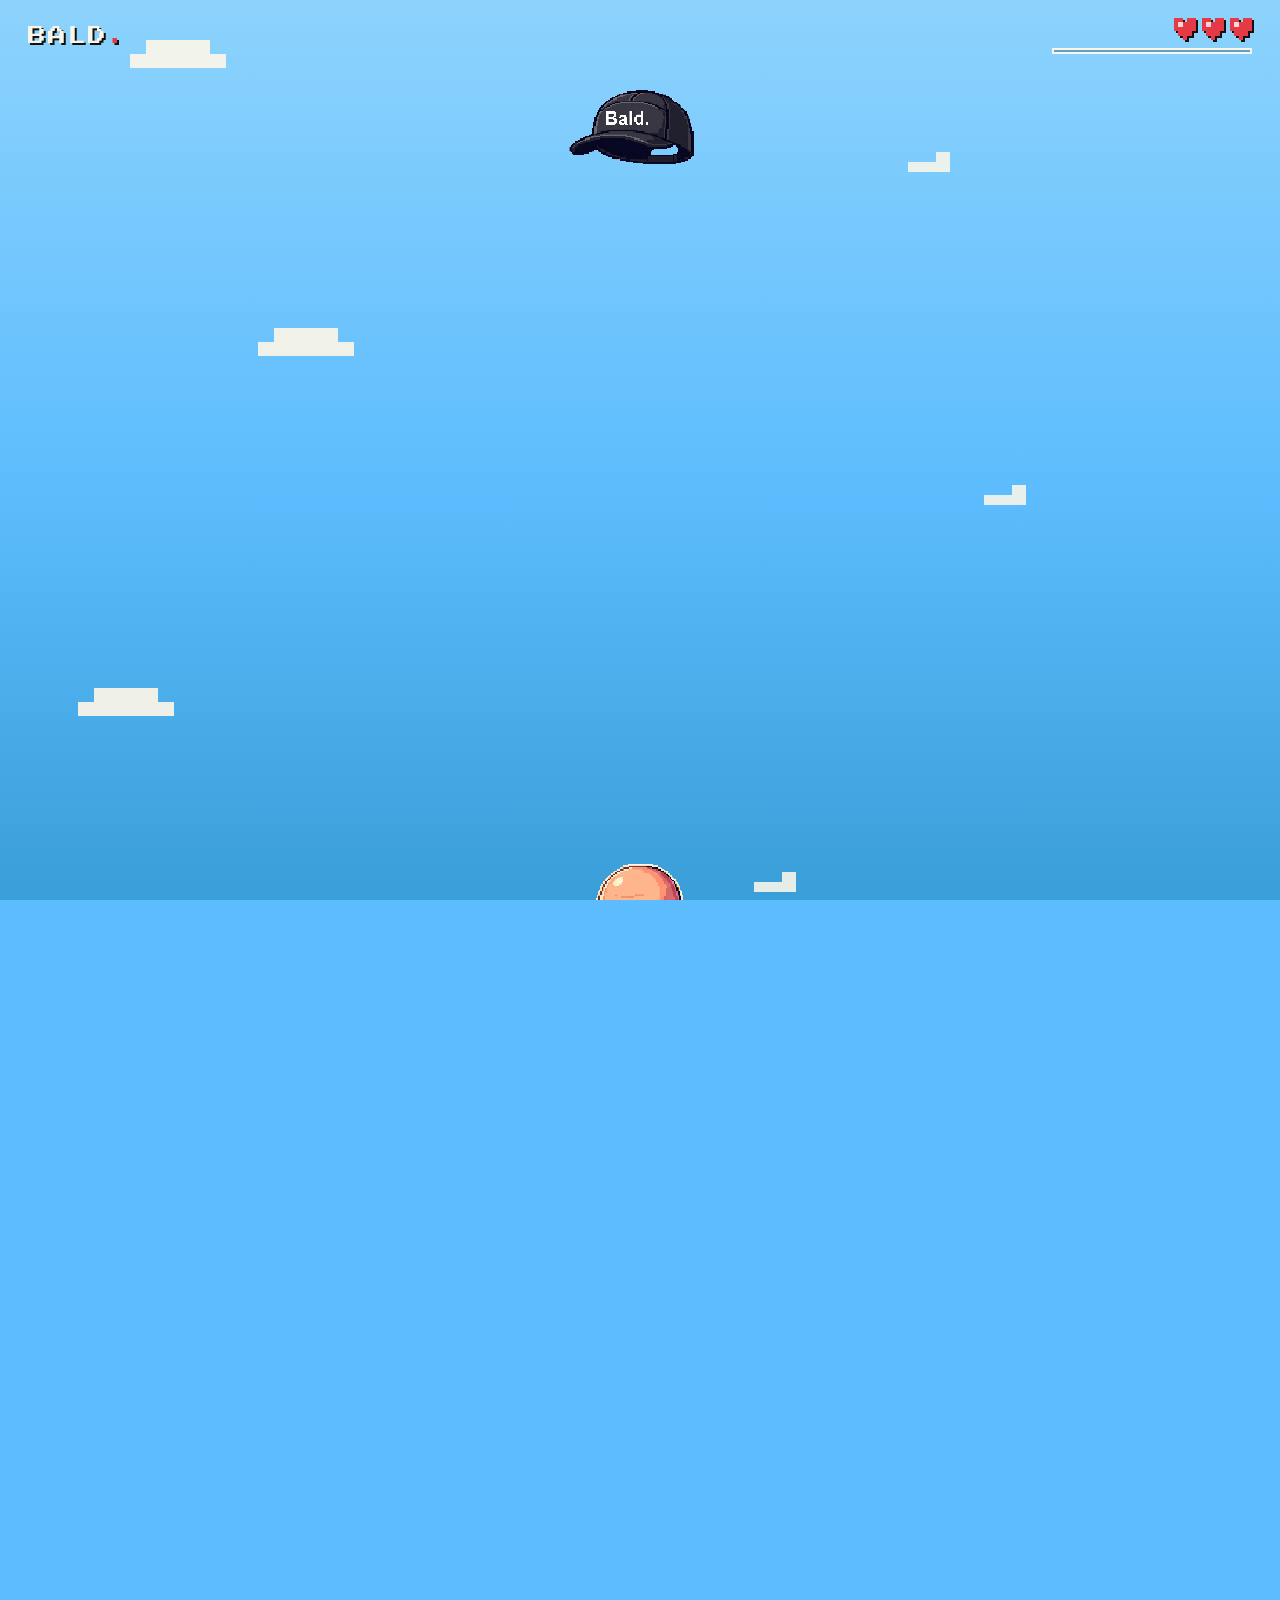
==== index.html @ 2ab92ad3 "feat: BALD. — scroll-driven landing page with cap-falling animation - HTML/CSS/JS vanilla, zero buil" ====
<!DOCTYPE html>
<html lang="fr">
<head>
  <meta charset="UTF-8" />
  <meta name="viewport" content="width=device-width, initial-scale=1.0" />
  <title>BALD.</title>
  <link rel="preconnect" href="https://fonts.googleapis.com" />
  <link rel="preconnect" href="https://fonts.gstatic.com" crossorigin />
  <link href="https://fonts.googleapis.com/css2?family=Press+Start+2P&display=swap" rel="stylesheet" />
  <link rel="stylesheet" href="style.css" />
</head>
<body>

  <!-- HUD : logo + vies pixel art + jauge fine -->
  <!-- Definition du symbole coeur (reutilise 3 fois) -->
  <svg style="display:none" aria-hidden="true">
    <symbol id="pxHeart" viewBox="0 0 5 5">
      <rect x="0" y="0" width="2" height="1" fill="#e63946"/>
      <rect x="3" y="0" width="2" height="1" fill="#e63946"/>
      <rect x="0" y="1" width="5" height="2" fill="#e63946"/>
      <rect x="1" y="3" width="3" height="1" fill="#e63946"/>
      <rect x="2" y="4" width="1" height="1" fill="#e63946"/>
      <rect x="1" y="1" width="1" height="1" fill="#ffd6d6"/>
    </symbol>
  </svg>

  <header class="hud">
    <span class="hud-logo">BALD<span class="dot">.</span></span>
    <span class="hud-right">
      <span class="hud-lives" aria-label="3 vies">
        <svg class="heart"><use href="#pxHeart"/></svg>
        <svg class="heart"><use href="#pxHeart"/></svg>
        <svg class="heart"><use href="#pxHeart"/></svg>
      </span>
      <span class="hud-meter">
        <span class="meter">
          <span class="meter-fill" id="meter"></span>
        </span>
      </span>
    </span>
  </header>

  <!-- Scène fixe -->
  <div class="stage">
    <div class="sky"></div>

    <!-- Nuages (parallax scroll → sensation de chute) -->
    <div class="cloud-layer" id="cloudLayer">
      <div class="cloud" style="top: 6%;   left: 12%;"></div>
      <div class="cloud cloud-small" style="top: 18%; left: 72%;"></div>
      <div class="cloud" style="top: 38%;  left: 22%;"></div>
      <div class="cloud cloud-small" style="top: 55%; left: 78%;"></div>
      <div class="cloud" style="top: 78%;  left: 8%;"></div>
      <div class="cloud cloud-small" style="top: 98%; left: 60%;"></div>
      <div class="cloud" style="top: 122%; left: 18%;"></div>
      <div class="cloud cloud-small" style="top: 142%; left: 82%;"></div>
      <div class="cloud" style="top: 166%; left: 45%;"></div>
      <div class="cloud cloud-small" style="top: 188%; left: 15%;"></div>
      <div class="cloud" style="top: 212%; left: 68%;"></div>
      <div class="cloud cloud-small" style="top: 235%; left: 30%;"></div>
      <div class="cloud" style="top: 262%; left: 75%;"></div>
      <div class="cloud cloud-small" style="top: 288%; left: 10%;"></div>
      <div class="cloud" style="top: 315%; left: 50%;"></div>
    </div>

    <!-- Casquette — sprite PNG -->
    <div class="cap" id="cap">
      <img src="cap.png" alt="" draggable="false"/>
    </div>

    <!-- Perso — 4 sprites PNG :
         - guy.png          : etat de base (sans cap) — pendant la chute
         - guy-wink.png     : etat wink (sans cap) — pas utilise pour l'instant
         - guy-cap.png      : composite final (avec cap posee) — apres l'impact
         - guy-cap-wink.png : composite + wink — anime pendant la punchline -->
    <div class="bald-guy" id="baldGuy">
      <img src="guy.png"          class="guy-base"     alt="" draggable="false"/>
      <img src="guy-wink.png"     class="guy-wink"     alt="" draggable="false"/>
      <img src="guy-cap.png"      class="guy-cap"      alt="" draggable="false"/>
      <img src="guy-cap-wink.png" class="guy-cap-wink" alt="" draggable="false"/>
    </div>

    <!-- Flash d'impact -->
    <div class="impact" id="impact">
      <div class="impact-star"></div>
      <div class="impact-text">+1 STYLE</div>
    </div>

    <!-- Punchline finale (transparente : le perso reste visible et fait son wink) -->
    <div class="punchline" id="punchline">
      <div class="punchline-top">
        <div class="punchline-title">BALD<span class="dot">.</span> ACQUIRED</div>
        <div class="punchline-sub">YOU WIN.</div>
      </div>
      <div class="punchline-bottom">
        <button class="cta" id="cta">▶ BUY THE CAP — 39€</button>
      </div>
    </div>
  </div>

  <!-- Track de scroll (durée de la chute) -->
  <main class="scroll-track" aria-hidden="true">
    <div class="track-section"></div>
    <div class="track-section"></div>
    <div class="track-section"></div>
    <div class="track-section"></div>
    <div class="track-section"></div>
  </main>

  <script src="script.js"></script>
</body>
</html>
---- style.css ----
/* ====================================================
   BALD. — Refactor cohérent, fluide et sobre
   Palette restreinte. Pixel art propre. Animations CSS lisses.
   ==================================================== */

:root {
  --sky-top:    #8dd3fd;
  --sky-mid:    #5cbcfd;
  --sky-deep:   #3a9ed8;
  --ink:        #111111;
  --ink-soft:   #1a1a1a;
  --paper:      #f8f5e9;
  --accent:     #e63946;
  --gold:       #ffd23f;
  --pixel-font: 'Press Start 2P', monospace;
}

* { margin: 0; padding: 0; box-sizing: border-box; }

html, body {
  background: var(--sky-mid);
  color: var(--paper);
  font-family: var(--pixel-font);
  overflow-x: hidden;
  image-rendering: pixelated;
  -webkit-font-smoothing: none;
}

/* ============ HUD discret ============ */
.hud {
  position: fixed;
  top: 0; left: 0;
  width: 100%;
  padding: 18px 28px;
  display: flex;
  justify-content: space-between;
  align-items: center;
  z-index: 100;
  gap: 24px;
  pointer-events: none;
}

.hud-logo {
  font-size: 18px;
  color: var(--paper);
  letter-spacing: 2px;
  text-shadow: 2px 2px 0 var(--ink);
}
.hud-logo .dot { color: var(--accent); }

/* Bloc droit du HUD : coeurs + jauge empiles */
.hud-right {
  display: flex;
  flex-direction: column;
  align-items: flex-end;
  gap: 8px;
  pointer-events: none;
}

/* Vies pixel art (3 coeurs) */
.hud-lives {
  display: flex;
  gap: 6px;
  filter: drop-shadow(2px 2px 0 var(--ink));
}
.heart {
  width: 22px;
  height: 22px;
  display: block;
  shape-rendering: crispEdges;
  image-rendering: pixelated;
}

.hud-meter {
  flex: 0 0 auto;
  width: 200px;
}
.meter {
  display: block;
  width: 100%;
  height: 6px;
  background: rgba(0,0,0,0.25);
  border: 2px solid var(--paper);
  padding: 1px;
}
.meter-fill {
  display: block;
  height: 100%;
  width: 0%;
  background: var(--paper);
  transition: width 0.06s linear, background-color 0.3s;
}

/* ============ STAGE ============ */
.stage {
  position: fixed;
  inset: 0;
  z-index: 1;
  overflow: hidden;
}
.sky {
  position: absolute;
  inset: 0;
  background: linear-gradient(180deg, var(--sky-top) 0%, var(--sky-mid) 55%, var(--sky-deep) 100%);
}

/* ============ NUAGES ============ */
.cloud-layer {
  position: absolute;
  inset: 0;
  will-change: transform;
  pointer-events: none;
}
/* Forme nuage en blocs pixel (via box-shadow) */
.cloud {
  position: absolute;
  width: 24px;
  height: 14px;
  background: var(--paper);
  box-shadow:
    24px 0 0 var(--paper),
    -24px 0 0 var(--paper),
    48px 0 0 var(--paper),
    -8px -14px 0 var(--paper),
    16px -14px 0 var(--paper),
    32px -14px 0 var(--paper);
  opacity: 0.95;
}
.cloud-small {
  width: 14px;
  height: 10px;
  box-shadow:
    14px 0 0 var(--paper),
    -14px 0 0 var(--paper),
    14px -10px 0 var(--paper);
  opacity: 0.9;
}

/* ============ CASQUETTE (sprite PNG, un peu reduite) ============ */
.cap {
  position: absolute;
  left: 50%;
  top: 12%;
  width: clamp(120px, 11vw, 200px);
  aspect-ratio: 1774 / 1246;
  transform: translateX(-50%) rotate(0deg);
  transform-origin: 50% 50%;
  z-index: 10;
  will-change: transform, top;
  transition: opacity 0.18s ease;
}
.cap.hidden { opacity: 0; }
.cap img {
  width: 100%;
  height: 100%;
  display: block;
  object-fit: contain;
  user-select: none;
  -webkit-user-drag: none;
}

/* ============ PERSO (3 sprites superposes : base + wink + composite avec cap) ============ */
/* NB : le crane dans les sprites IA est decale a 44% depuis la gauche
   (pas 50%) — on compense via translateX(-44%) au lieu de -50% pour que
   le crane se retrouve au centre du viewport (la ou la cap tombe). */
.bald-guy {
  position: absolute;
  left: 50%;
  top: 100%;
  width: clamp(200px, 18vw, 340px);
  aspect-ratio: 1368 / 1691;
  transform: translateX(-44%);
  z-index: 5;
  will-change: top;
}
.bald-guy img {
  position: absolute;
  inset: 0;
  width: 100%;
  height: 100%;
  display: block;
  object-fit: contain;
  user-select: none;
  -webkit-user-drag: none;
  /* Crossfade lisse entre les 3 sprites — evite tout flash entre les swaps */
  transition: opacity 0.18s ease;
}
.bald-guy .guy-wink,
.bald-guy .guy-cap,
.bald-guy .guy-cap-wink { opacity: 0; }

/* Etat "cap posee" : on cache base + wink (sans cap), on affiche composite */
.bald-guy.has-cap .guy-base,
.bald-guy.has-cap .guy-wink { opacity: 0; }
.bald-guy.has-cap .guy-cap  { opacity: 1; }

/* ============ IMPACT FLASH ============ */
.impact {
  position: absolute;
  left: 50%;
  top: 45%;
  transform: translate(-50%, -50%) scale(0);
  z-index: 20;
  pointer-events: none;
  text-align: center;
}
.impact-star {
  width: 240px;
  height: 240px;
  background: var(--gold);
  clip-path: polygon(
    50% 0%, 61% 35%, 98% 35%, 68% 57%,
    79% 91%, 50% 70%, 21% 91%, 32% 57%,
    2% 35%, 39% 35%
  );
  margin: 0 auto;
  filter: drop-shadow(4px 4px 0 var(--ink));
}
.impact-text {
  font-family: var(--pixel-font);
  font-size: 24px;
  color: var(--accent);
  margin-top: -150px;
  position: relative;
  z-index: 2;
  text-shadow:
    3px 0 var(--ink), -3px 0 var(--ink),
    0 3px var(--ink), 0 -3px var(--ink);
}
.impact.active {
  animation: impactPop 0.45s steps(4) forwards;
}
@keyframes impactPop {
  0%   { transform: translate(-50%, -50%) scale(0) rotate(0deg); }
  50%  { transform: translate(-50%, -50%) scale(1.3) rotate(15deg); }
  100% { transform: translate(-50%, -50%) scale(1) rotate(-8deg); opacity: 0; }
}

/* ============ PUNCHLINE (transparente, perso visible) ============ */
.punchline {
  position: absolute;
  inset: 0;
  display: flex;
  flex-direction: column;
  justify-content: space-between;
  align-items: center;
  padding: 8vh 20px 6vh;
  z-index: 30;
  opacity: 0;
  pointer-events: none;
  transition: opacity 0.3s ease;
  /* Pas de fond plein : on doit voir le perso derrière */
}
.punchline.active {
  opacity: 1;
  pointer-events: auto;
}
.punchline-top {
  display: flex;
  flex-direction: column;
  align-items: center;
  gap: 18px;
}
.punchline-title {
  font-size: clamp(28px, 6vw, 56px);
  color: var(--gold);
  text-align: center;
  text-shadow:
    4px 0 var(--accent), -4px 0 var(--accent),
    0 4px var(--accent), 0 -4px var(--accent),
    6px 6px 0 var(--ink); /* ombre noire pour le contraste sur le ciel */
  animation: blink 0.9s steps(2) infinite;
}
.punchline-title .dot {
  color: var(--accent);
  text-shadow:
    4px 0 var(--gold), -4px 0 var(--gold),
    0 4px var(--gold), 0 -4px var(--gold),
    6px 6px 0 var(--ink);
}
.punchline-sub {
  font-size: 14px;
  color: var(--paper);
  letter-spacing: 2px;
  text-shadow: 2px 2px 0 var(--ink);
}
.punchline-bottom {
  display: flex;
  flex-direction: column;
  align-items: center;
}
@keyframes blink { 50% { opacity: 0.65; } }

/* ============ CLIN D'ŒIL final (toggle entre guy-cap et guy-cap-wink) ============ */
/* Quand le perso a sa cap ET qu'on est en phase punchline, on alterne en boucle
   entre les 2 sprites composites pour faire le clin d'oeil. */
.bald-guy.has-cap.winking .guy-cap {
  animation: winkOpen 3.2s ease-in-out infinite;
}
.bald-guy.has-cap.winking .guy-cap-wink {
  animation: winkClosed 3.2s ease-in-out infinite;
}
@keyframes winkOpen {
  0%, 72%, 100% { opacity: 1; }
  80%, 90%      { opacity: 0; }
}
@keyframes winkClosed {
  0%, 72%, 100% { opacity: 0; }
  80%, 90%      { opacity: 1; }
}

.cta {
  font-family: var(--pixel-font);
  font-size: 14px;
  background: var(--accent);
  color: var(--paper);
  border: 4px solid var(--paper);
  padding: 18px 28px;
  cursor: pointer;
  letter-spacing: 1px;
  box-shadow: 6px 6px 0 var(--paper);
  transition: transform 0.08s, box-shadow 0.08s, background-color 0.15s;
}
.cta:hover {
  background: var(--gold);
  color: var(--ink);
}
.cta:active {
  transform: translate(6px, 6px);
  box-shadow: 0 0 0 var(--paper);
}

/* ============ SCROLL TRACK invisible ============ */
.scroll-track {
  position: relative;
  z-index: 2;
  pointer-events: none;
}
.track-section { height: 100vh; }

/* ============ MOBILE (tablettes) ============ */
@media (max-width: 768px) {
  .hud { padding: 10px 14px; gap: 12px; }
  .hud-logo { font-size: 13px; }
  .hud-right { gap: 6px; }
  .hud-lives { gap: 5px; }
  .heart { width: 18px; height: 18px; }
  .hud-meter { width: 110px; }

  .cap { width: clamp(100px, 22vw, 180px); }
  .bald-guy { width: clamp(180px, 42vw, 280px); }

  .impact-star { width: 180px; height: 180px; }
  .impact-text { font-size: 20px; margin-top: -120px; }

  .punchline { padding: 6vh 16px 4vh; }
  .punchline-title { font-size: clamp(22px, 7vw, 40px); }
  .punchline-sub { font-size: 11px; }
  .cta { font-size: 12px; padding: 14px 20px; }
}

/* ============ MOBILE (telephones) ============ */
@media (max-width: 480px) {
  .hud { padding: 8px 10px; gap: 8px; }
  .hud-logo { font-size: 11px; letter-spacing: 1px; }
  .heart { width: 14px; height: 14px; }
  .hud-lives { gap: 3px; }
  .hud-meter { width: 70px; }
  .meter { height: 4px; }

  .cap { width: clamp(90px, 28vw, 130px); }
  .bald-guy { width: clamp(170px, 55vw, 220px); }

  .impact-star { width: 140px; height: 140px; }
  .impact-text { font-size: 16px; margin-top: -95px; }

  .punchline { padding: 5vh 12px 3vh; }
  .punchline-title { font-size: clamp(20px, 8vw, 32px); }
  .cta { font-size: 11px; padding: 12px 16px; box-shadow: 4px 4px 0 var(--paper); }
  .cta:active { transform: translate(4px, 4px); }
}
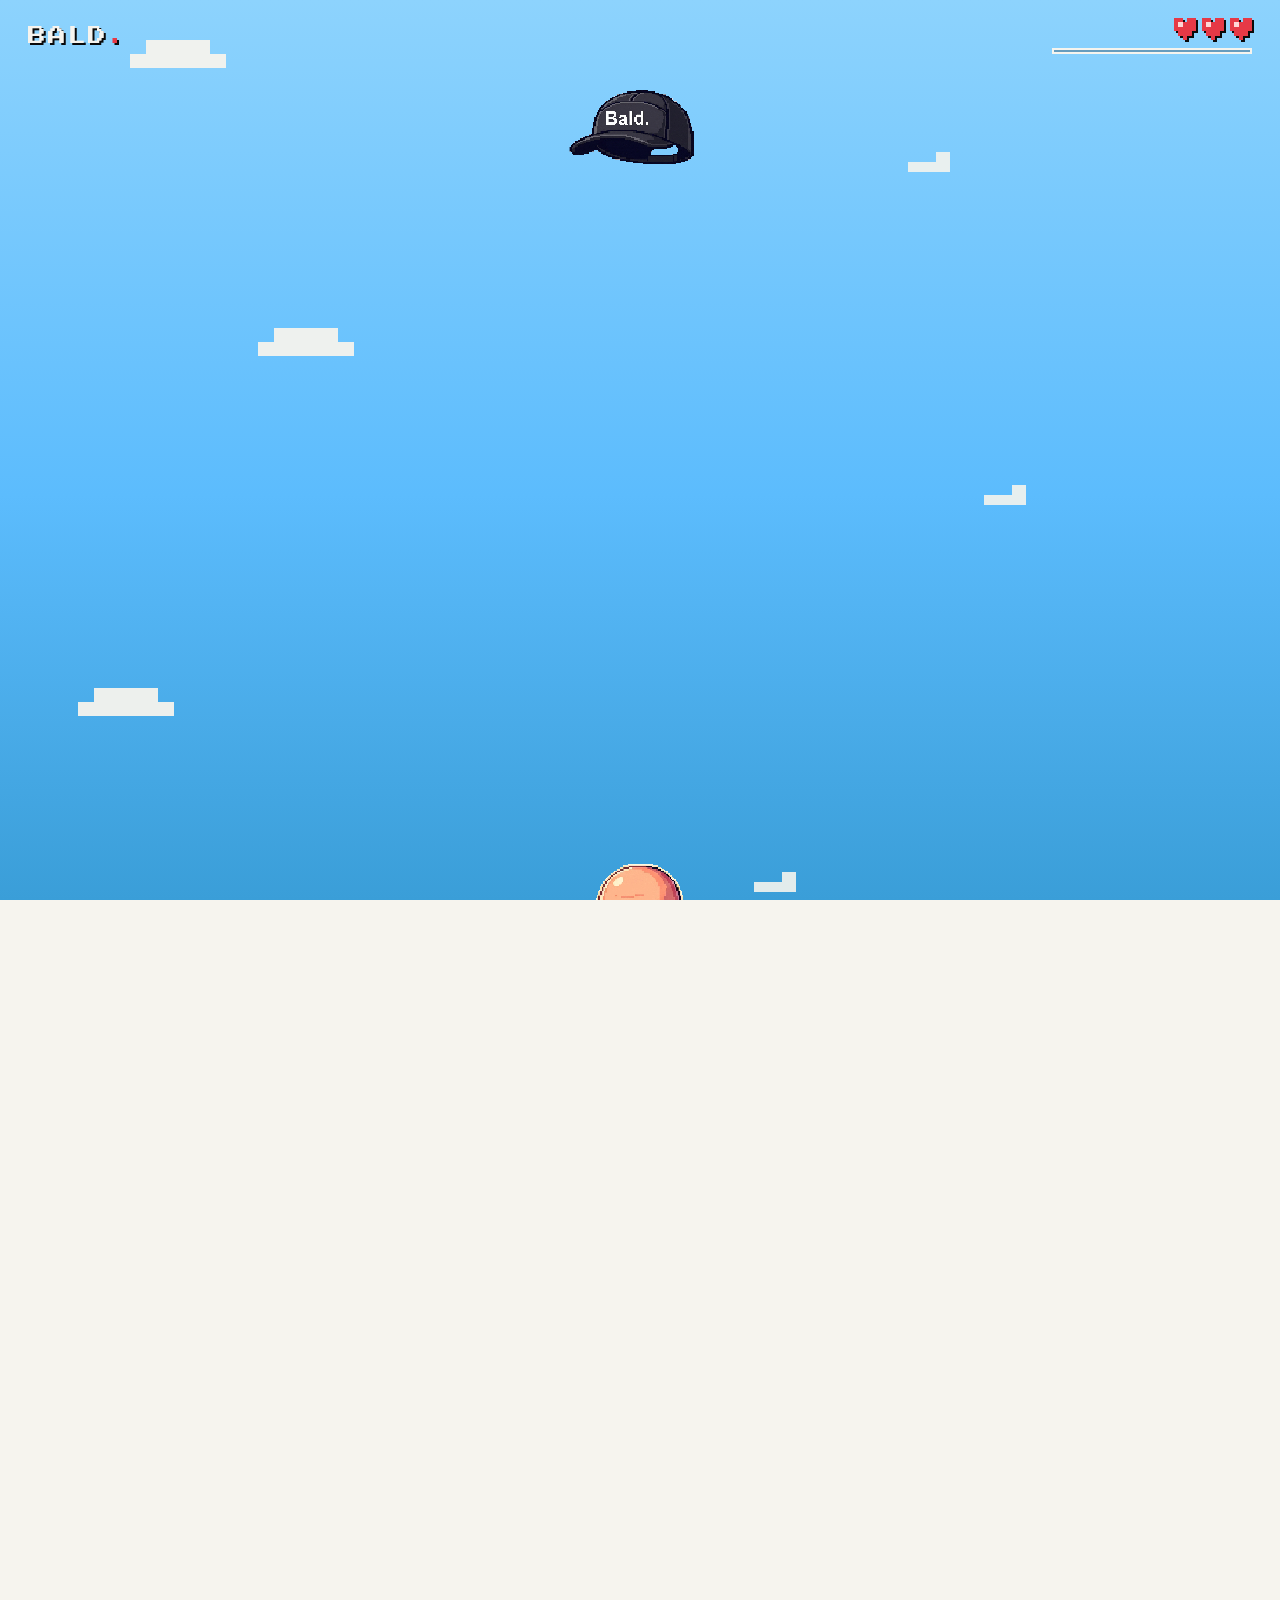
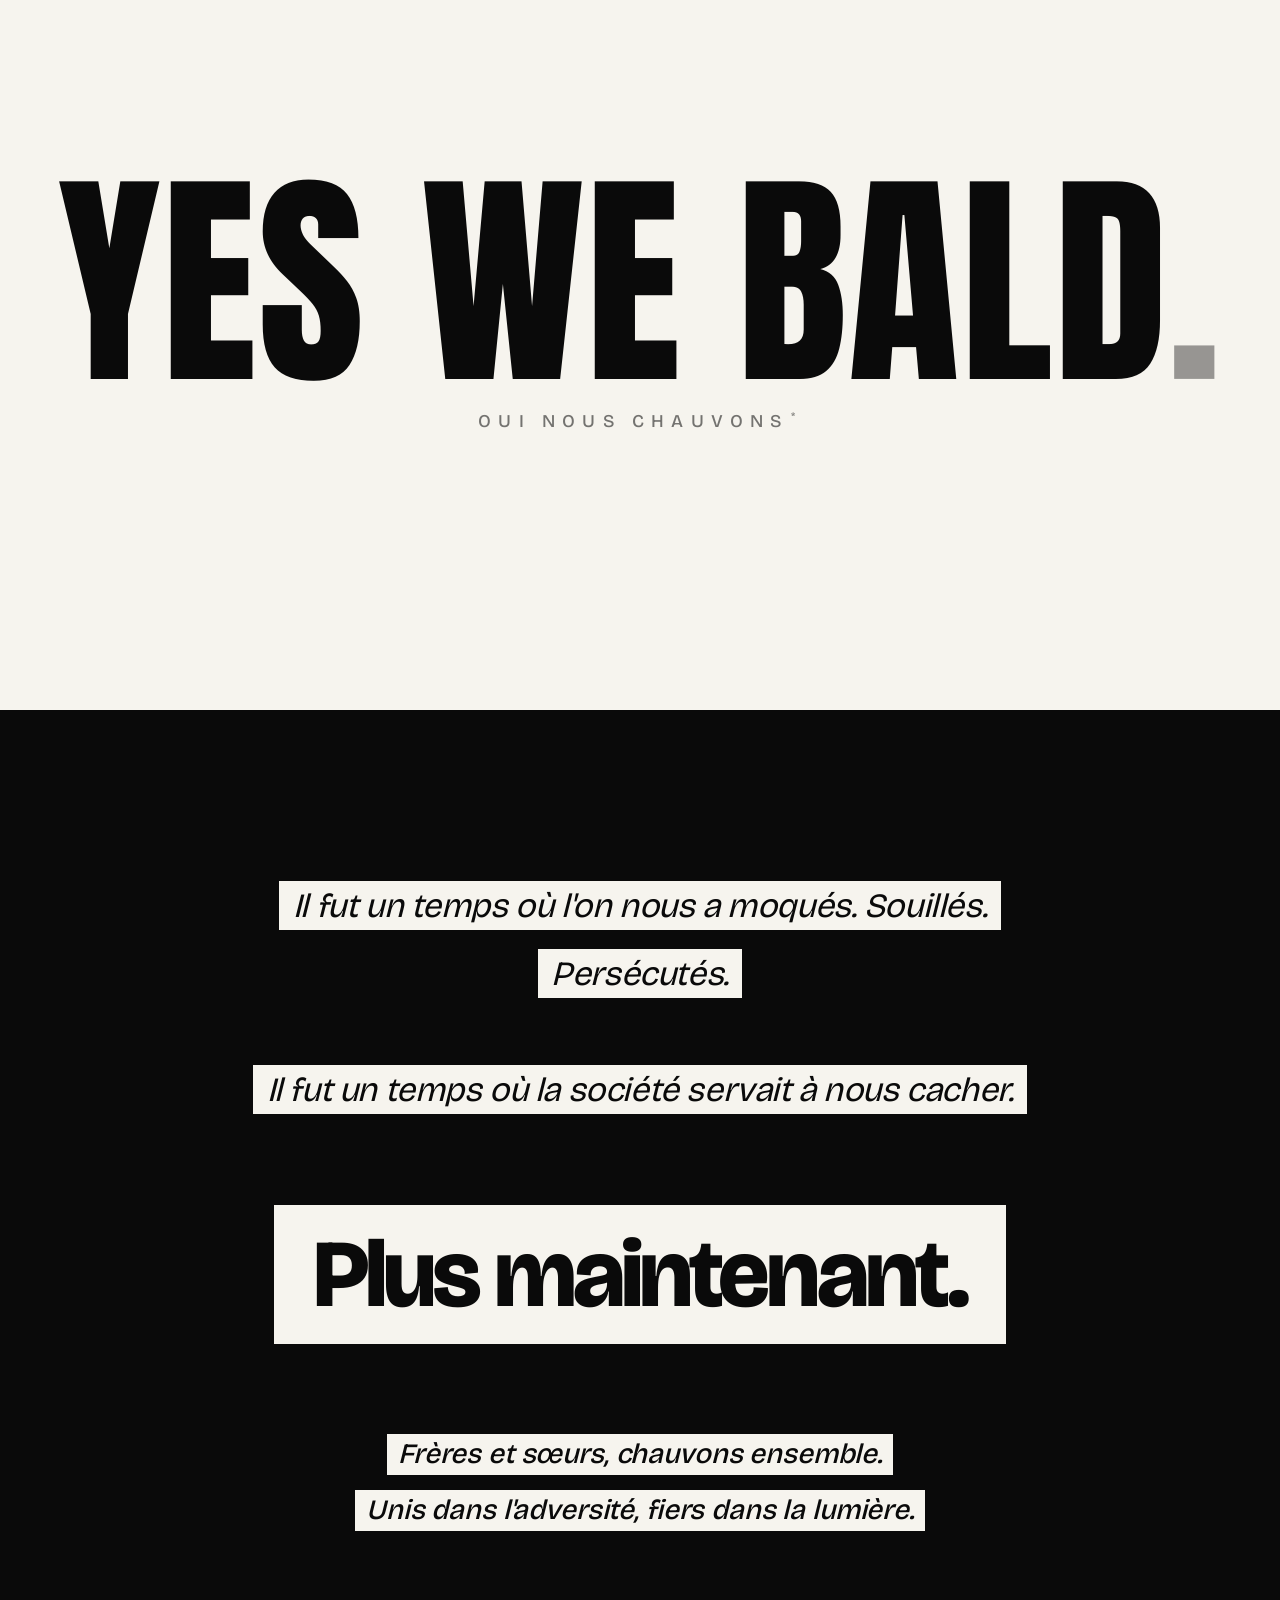
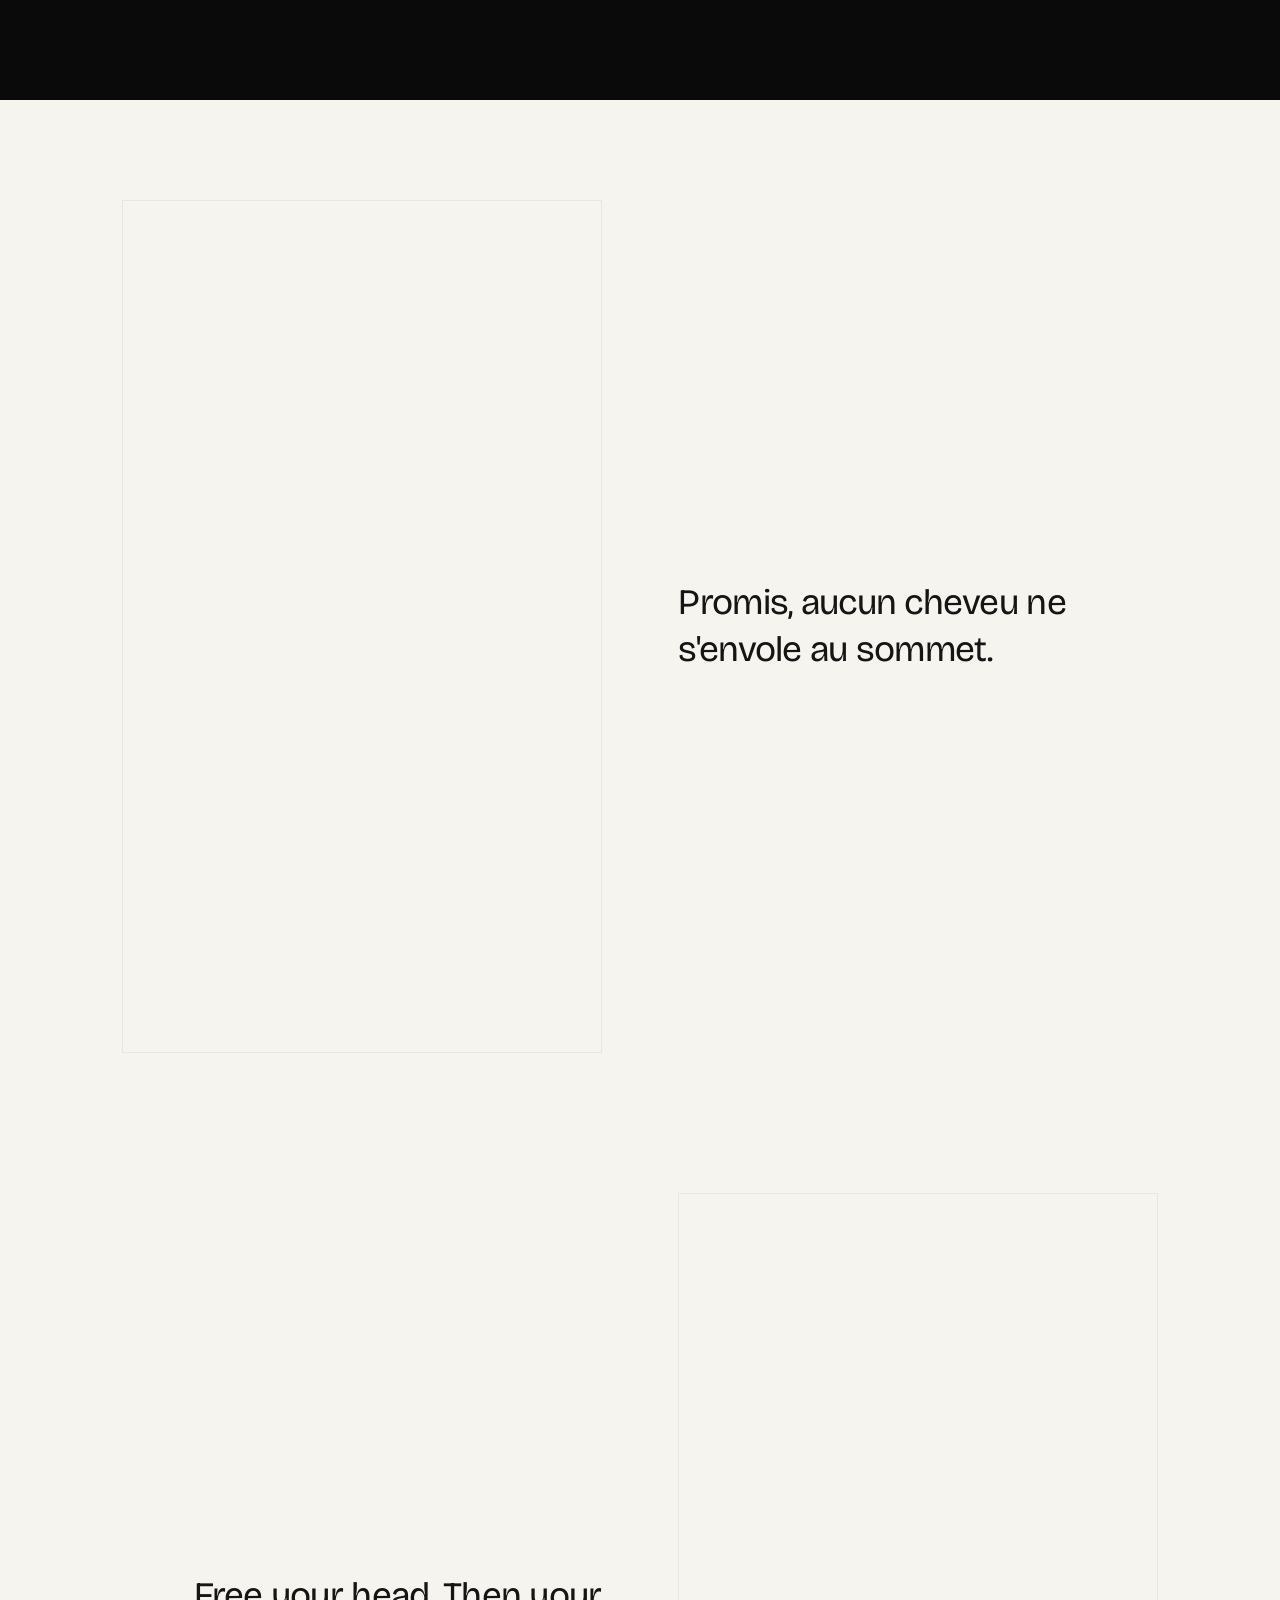
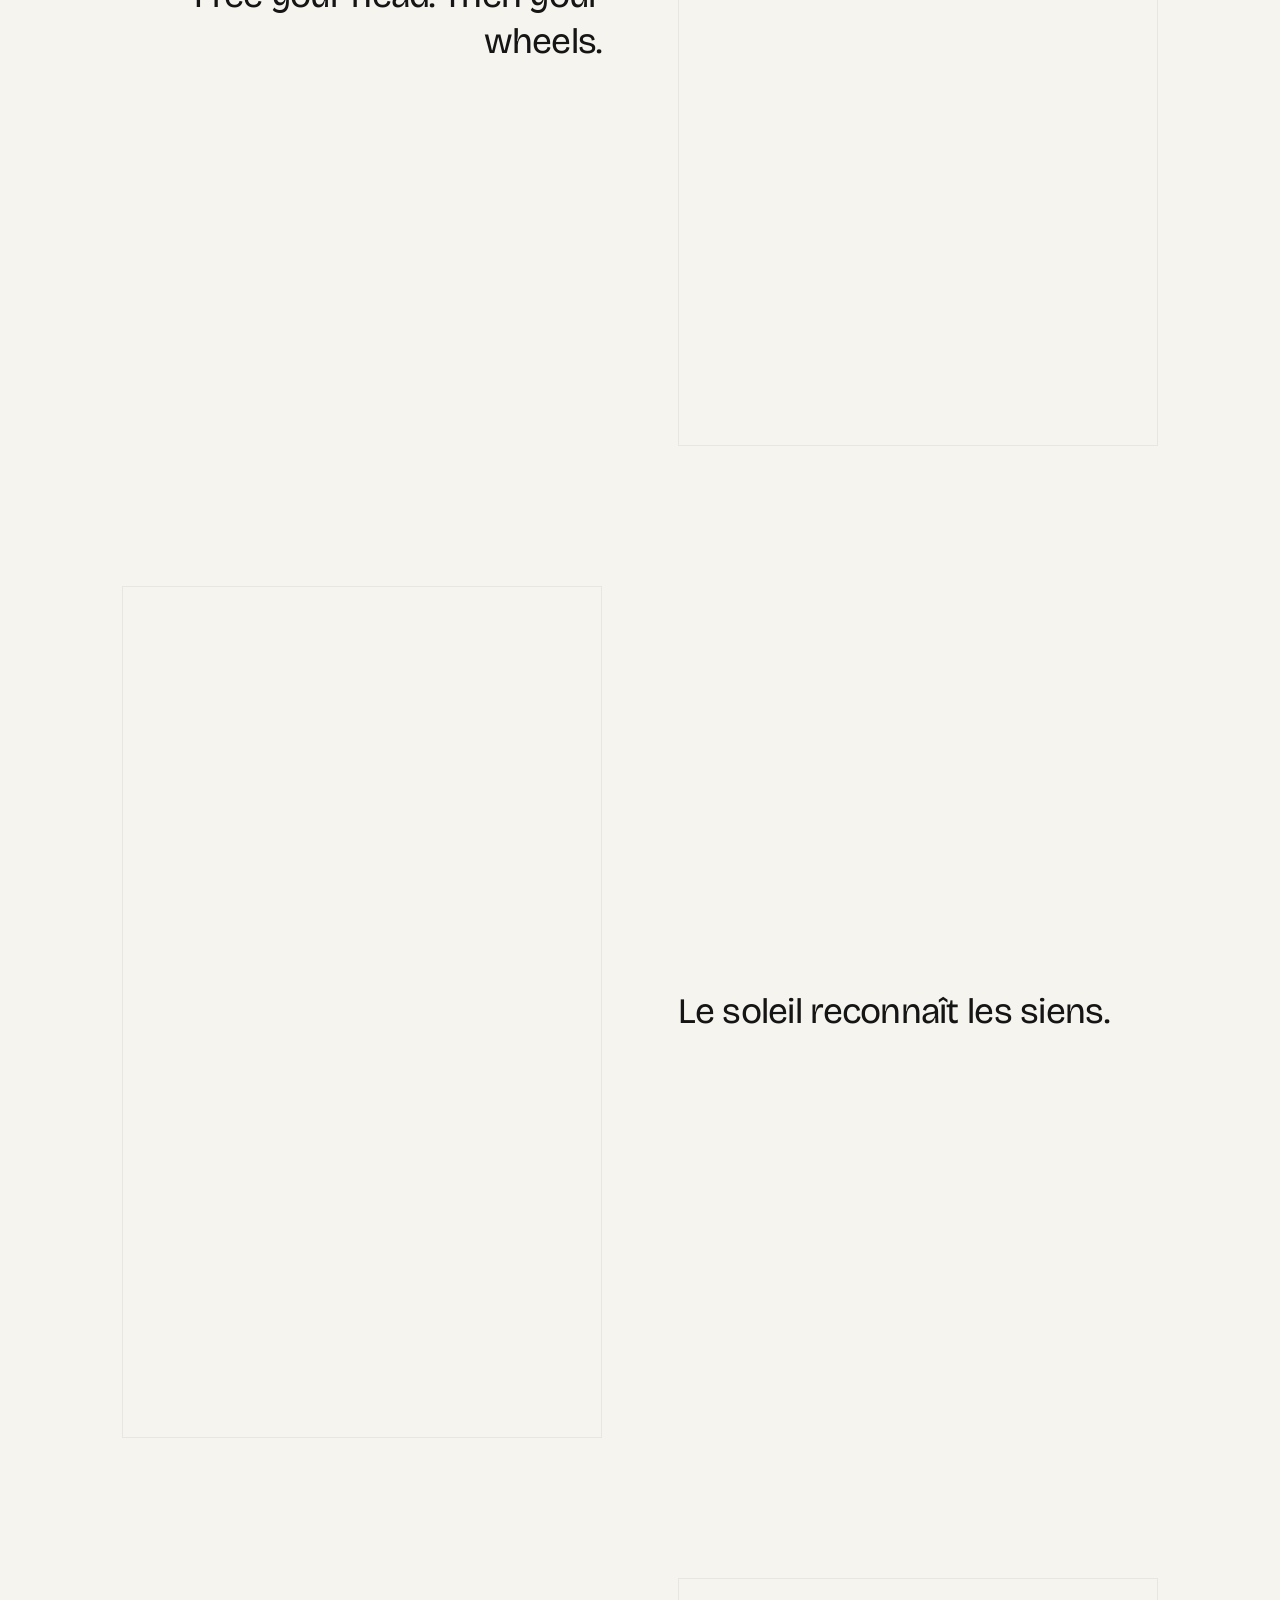
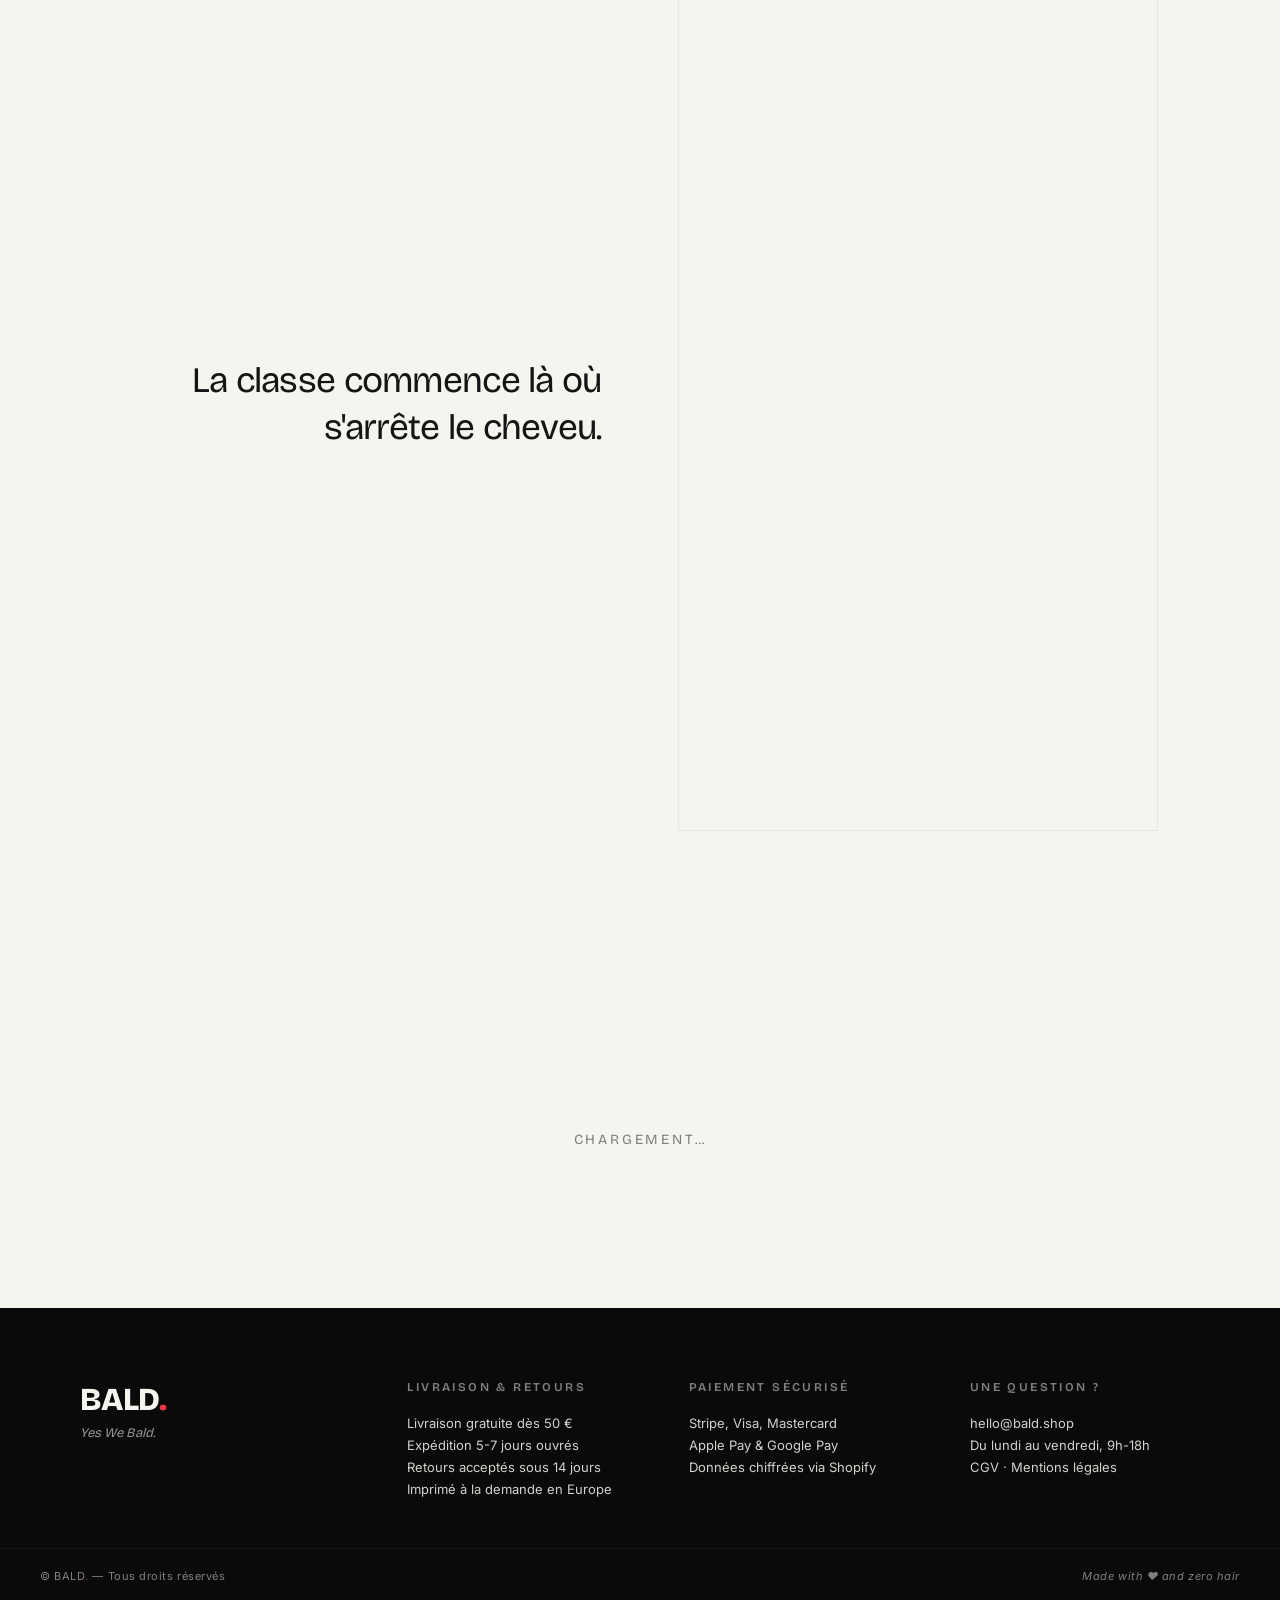
==== commit 3355b47a: "feat: premium world + Shopify Storefront integration POST-HERO PREMIUM WORLD - Ink-blast transition " ====
--- a/index.html
+++ b/index.html
@@ -7,6 +7,10 @@
   <link rel="preconnect" href="https://fonts.googleapis.com" />
   <link rel="preconnect" href="https://fonts.gstatic.com" crossorigin />
   <link href="https://fonts.googleapis.com/css2?family=Press+Start+2P&display=swap" rel="stylesheet" />
+  <link href="https://fonts.googleapis.com/css2?family=Inter:wght@400;500;600;700&display=swap" rel="stylesheet" />
+  <link href="https://fonts.googleapis.com/css2?family=Space+Grotesk:wght@400;500;600;700&display=swap" rel="stylesheet" />
+  <link href="https://fonts.googleapis.com/css2?family=Anton&display=swap" rel="stylesheet" />
+  <link href="https://fonts.googleapis.com/css2?family=Bricolage+Grotesque:opsz,wght@12..96,300;12..96,400;12..96,500;12..96,600;12..96,700;12..96,800&display=swap" rel="stylesheet" />
   <link rel="stylesheet" href="style.css" />
 </head>
 <body>
@@ -93,20 +97,173 @@
         <div class="punchline-sub">YOU WIN.</div>
       </div>
       <div class="punchline-bottom">
-        <button class="cta" id="cta">▶ BUY THE CAP — 39€</button>
+        <span class="scroll-hint" aria-hidden="true">▼ SCROLL ▼</span>
       </div>
     </div>
   </div>
 
-  <!-- Track de scroll (durée de la chute) -->
+  <!-- Track de scroll :
+       - 5 premieres sections = duree de l'animation hero (chute + impact + punchline)
+       - 2 sections suivantes = buffer pour la transition ink-blast
+       L'animation hero se fige a la fin de la 5eme section, puis l'ink-blast
+       grandit tranquillement sur 2 ecrans de scroll. -->
   <main class="scroll-track" aria-hidden="true">
     <div class="track-section"></div>
     <div class="track-section"></div>
     <div class="track-section"></div>
     <div class="track-section"></div>
     <div class="track-section"></div>
+    <div class="track-section"></div>
+    <div class="track-section"></div>
   </main>
 
+  <!-- ================================================================
+       MONDE PREMIUM — post-glitch
+       ================================================================ -->
+
+  <!-- Inkblast : un cercle noir qui jaillit de la position de la cap
+       et se propage progressivement avec le scroll, jusqu'a couvrir tout. -->
+  <div class="ink-blast" id="inkBlast" aria-hidden="true"></div>
+
+  <main class="premium-world">
+
+    <section class="banner-hero">
+      <h1 class="banner-title">Yes We Bald<span class="dot">.</span></h1>
+      <p class="banner-sub">Oui nous chauvons<sup class="asterisk">*</sup></p>
+    </section>
+
+    <section class="manifeste">
+      <div class="manifeste-inner">
+        <p class="manifeste-line"><span class="hl">Il fut un temps où l'on nous a moqués. Souillés. Persécutés.</span></p>
+        <p class="manifeste-line"><span class="hl">Il fut un temps où la société servait à nous cacher.</span></p>
+        <p class="manifeste-bang"><span class="hl">Plus maintenant.</span></p>
+        <p class="manifeste-end">
+          <span class="hl">Frères et sœurs, chauvons ensemble.</span><br/>
+          <span class="hl">Unis dans l'adversité, fiers dans la lumière.</span>
+        </p>
+      </div>
+    </section>
+
+    <section class="lifestyle">
+      <div class="lifestyle-block">
+        <div class="lifestyle-img" data-label="ESCALADE"
+             style="background-image: url('lifestyle-escalade.png');"></div>
+        <p class="lifestyle-caption">Promis, aucun cheveu ne s'envole au sommet.</p>
+      </div>
+      <div class="lifestyle-block">
+        <div class="lifestyle-img" data-label="SKATE"
+             style="background-image: url('lifestyle-skate.png');"></div>
+        <p class="lifestyle-caption">Free your head. Then your wheels.</p>
+      </div>
+      <div class="lifestyle-block">
+        <div class="lifestyle-img" data-label="LECTURE"
+             style="background-image: url('lifestyle-lecture.png');"></div>
+        <p class="lifestyle-caption">Le soleil reconnaît les siens.</p>
+      </div>
+      <div class="lifestyle-block">
+        <div class="lifestyle-img" data-label="COSTAR"
+             style="background-image: url('lifestyle-costar.png');"></div>
+        <p class="lifestyle-caption">La classe commence là où s'arrête le cheveu.</p>
+      </div>
+    </section>
+
+    <!-- =========== GRILLE DE PRODUITS (a la fin, peuplee dynamiquement) =========== -->
+    <section class="products" id="productsGrid">
+      <p class="products-loading">Chargement…</p>
+    </section>
+
+    <!-- Zone detail produit : se peuple au click sur une image de la grille -->
+    <section class="product-detail" id="productDetail" hidden>
+      <div class="product-detail-inner">
+        <button class="product-detail-close" id="productDetailClose" aria-label="Fermer">×</button>
+        <div class="product-detail-content"></div>
+      </div>
+    </section>
+
+    <!-- ============ FOOTER e-commerce ============ -->
+    <footer class="footer">
+      <div class="footer-inner">
+
+        <div class="footer-col footer-brand">
+          <p class="footer-logo">BALD<span class="dot">.</span></p>
+          <p class="footer-tagline">Yes We Bald.</p>
+        </div>
+
+        <div class="footer-col">
+          <h4 class="footer-h">Livraison &amp; retours</h4>
+          <ul>
+            <li>Livraison gratuite dès 50 €</li>
+            <li>Expédition 5-7 jours ouvrés</li>
+            <li>Retours acceptés sous 14 jours</li>
+            <li>Imprimé à la demande en Europe</li>
+          </ul>
+        </div>
+
+        <div class="footer-col">
+          <h4 class="footer-h">Paiement sécurisé</h4>
+          <ul>
+            <li>Stripe, Visa, Mastercard</li>
+            <li>Apple Pay &amp; Google Pay</li>
+            <li>Données chiffrées via Shopify</li>
+          </ul>
+        </div>
+
+        <div class="footer-col">
+          <h4 class="footer-h">Une question ?</h4>
+          <ul>
+            <li><a href="mailto:hello@bald.shop">hello@bald.shop</a></li>
+            <li>Du lundi au vendredi, 9h-18h</li>
+            <li><a href="#">CGV</a> · <a href="#">Mentions légales</a></li>
+          </ul>
+        </div>
+
+      </div>
+
+      <div class="footer-bottom">
+        <span>© <span id="footerYear"></span> BALD<span class="dot">.</span> — Tous droits réservés</span>
+        <span class="footer-made">Made with ❤︎ and zero hair</span>
+      </div>
+    </footer>
+
+  </main>
+
+  <button class="cart-fab" id="cartFab" aria-label="Ouvrir le panier" hidden>
+    <span id="cartFabCount">0</span>
+  </button>
+  <div class="cart-backdrop" id="cartBackdrop" hidden></div>
+  <aside class="cart-panel" id="cartPanel" aria-hidden="true">
+    <header class="cart-head">
+      <h3>Votre panier</h3>
+      <button class="cart-close" id="cartClose" aria-label="Fermer">×</button>
+    </header>
+    <ul class="cart-lines" id="cartLines"></ul>
+
+    <!-- Don a la cause des chauves-souris : ironie marque pure. -->
+    <div class="cart-donation">
+      <label class="cart-donation-label">
+        <input type="checkbox" id="cartDonation"/>
+        <span class="cart-donation-box"></span>
+        <span class="cart-donation-text">
+          <span class="cart-donation-title">🦇 Reverser 1 € à l'association pour la défense des chauves-souris</span>
+        </span>
+      </label>
+    </div>
+
+    <footer class="cart-foot">
+      <div class="cart-total-line" id="cartDonationLine" hidden>
+        <span>Don aux chauves-souris</span>
+        <span>1,00 €</span>
+      </div>
+      <div class="cart-total">
+        <span>Total</span>
+        <span id="cartTotal">0,00 €</span>
+      </div>
+      <button class="cart-checkout" id="cartCheckout" disabled>Passer au paiement</button>
+      <p class="cart-secure">Paiement sécurisé via Shopify</p>
+    </footer>
+  </aside>
+
+  <script src="shopify.js"></script>
   <script src="script.js"></script>
 </body>
 </html>
--- a/style.css
+++ b/style.css
@@ -4,25 +4,46 @@
    ==================================================== */
 
 :root {
+  /* Palette monde pixel (hero) */
   --sky-top:    #8dd3fd;
   --sky-mid:    #5cbcfd;
   --sky-deep:   #3a9ed8;
-  --ink:        #111111;
+  --gold:       #ffd23f;
+
+  /* Palette monde premium (sous le glitch) */
+  --ink:        #0a0a0a;     /* noir profond */
   --ink-soft:   #1a1a1a;
-  --paper:      #f8f5e9;
-  --accent:     #e63946;
-  --gold:       #ffd23f;
-  --pixel-font: 'Press Start 2P', monospace;
+  --paper:      #f6f4ee;     /* blanc cassé chaud */
+  --paper-deep: #ebe7da;
+  --accent:     #e63946;     /* rouge BALD — accent unique */
+
+  --pixel-font:   'Press Start 2P', monospace;
+  --prime-font:   'Inter', system-ui, -apple-system, sans-serif;
+  --display-font: 'Bricolage Grotesque', 'Space Grotesk', 'Inter', system-ui, sans-serif;
+  --banner-font:  'Anton', 'Impact', 'Arial Narrow', sans-serif;
 }
 
 * { margin: 0; padding: 0; box-sizing: border-box; }
 
 html, body {
-  background: var(--sky-mid);
-  color: var(--paper);
+  background: var(--paper);
+  color: var(--ink);
+  font-family: var(--prime-font);
+  overflow-x: hidden;
+  -webkit-font-smoothing: antialiased;
+}
+
+/* Les sprites pixel art (cap, perso, nuages, HUD) gardent le rendu pixelise.
+   Le contenu premium en dessous reste smooth. */
+.stage, .stage *,
+.hud, .hud *,
+.cap, .cap *,
+.bald-guy, .bald-guy *,
+.impact, .impact * {
+  image-rendering: pixelated;
+}
+.hud, .impact-text, .punchline-title, .punchline-sub, .scroll-hint {
   font-family: var(--pixel-font);
-  overflow-x: hidden;
-  image-rendering: pixelated;
   -webkit-font-smoothing: none;
 }
 
@@ -265,10 +286,11 @@
   font-size: clamp(28px, 6vw, 56px);
   color: var(--gold);
   text-align: center;
+  line-height: 1.35;  /* evite que les text-shadow des 2 lignes se chevauchent */
   text-shadow:
     4px 0 var(--accent), -4px 0 var(--accent),
     0 4px var(--accent), 0 -4px var(--accent),
-    6px 6px 0 var(--ink); /* ombre noire pour le contraste sur le ciel */
+    6px 6px 0 var(--ink);
   animation: blink 0.9s steps(2) infinite;
 }
 .punchline-title .dot {
@@ -309,25 +331,13 @@
   80%, 90%      { opacity: 1; }
 }
 
-.cta {
-  font-family: var(--pixel-font);
-  font-size: 14px;
-  background: var(--accent);
+/* Indicateur "scroll" qui clignote dans la punchline pour appeler a defiler */
+.scroll-hint {
+  font-size: 12px;
   color: var(--paper);
-  border: 4px solid var(--paper);
-  padding: 18px 28px;
-  cursor: pointer;
-  letter-spacing: 1px;
-  box-shadow: 6px 6px 0 var(--paper);
-  transition: transform 0.08s, box-shadow 0.08s, background-color 0.15s;
-}
-.cta:hover {
-  background: var(--gold);
-  color: var(--ink);
-}
-.cta:active {
-  transform: translate(6px, 6px);
-  box-shadow: 0 0 0 var(--paper);
+  letter-spacing: 3px;
+  text-shadow: 2px 2px 0 var(--ink);
+  animation: blink 0.9s steps(2) infinite;
 }
 
 /* ============ SCROLL TRACK invisible ============ */
@@ -353,7 +363,28 @@
   .impact-star { width: 180px; height: 180px; }
   .impact-text { font-size: 20px; margin-top: -120px; }
 
-  .punchline { padding: 6vh 16px 4vh; }
+  .punchline { padding: 0 16px; }
+  /* Sur mobile, on positionne titre et CTA en absolu pour vraiment centrer
+     le titre dans la zone disponible au-dessus du perso. */
+  .punchline-top {
+    position: absolute;
+    top: 26%;
+    left: 0;
+    right: 0;
+    transform: translateY(-50%);
+    display: flex;
+    flex-direction: column;
+    align-items: center;
+    gap: 12px;
+  }
+  .punchline-bottom {
+    position: absolute;
+    bottom: 4vh;
+    left: 16px;
+    right: 16px;
+    display: flex;
+    justify-content: center;
+  }
   .punchline-title { font-size: clamp(22px, 7vw, 40px); }
   .punchline-sub { font-size: 11px; }
   .cta { font-size: 12px; padding: 14px 20px; }
@@ -374,8 +405,1029 @@
   .impact-star { width: 140px; height: 140px; }
   .impact-text { font-size: 16px; margin-top: -95px; }
 
-  .punchline { padding: 5vh 12px 3vh; }
+  .punchline { padding: 0 12px; }
+  .punchline-top { top: 24%; }
+  .punchline-bottom { bottom: 3vh; left: 12px; right: 12px; }
   .punchline-title { font-size: clamp(20px, 8vw, 32px); }
   .cta { font-size: 11px; padding: 12px 16px; box-shadow: 4px 4px 0 var(--paper); }
   .cta:active { transform: translate(4px, 4px); }
 }
+
+/* ====================================================================
+   ====================================================================
+                          MONDE PREMIUM (post-glitch)
+   ====================================================================
+   ==================================================================== */
+
+/* HUD + stage qui s'effacent en douceur quand on quitte le hero.
+   La stage doit etre cachee en parallele de l'ink-blast sinon on la revoit
+   par transparence quand l'ink fade pour reveler le premium-world. */
+.hud { transition: opacity 0.4s ease; }
+.hud.hero-fade { opacity: 0; pointer-events: none; }
+.stage { transition: opacity 0.4s ease; }
+.stage.hero-fade { opacity: 0; pointer-events: none; }
+
+/* ============ INK BLAST (encre qui jaillit de la cap) ============ */
+/* Une zone noire qui demarre comme un point au centre de la cap, et
+   s'etend en un disque jusqu'a couvrir tout l'ecran. Implementation
+   via radial-gradient : plus robuste que clip-path sur Firefox / fixed.
+   Le rayon visible (en vmax) est pilote par --ink-pct (0 -> ~85). */
+.ink-blast {
+  position: fixed;
+  inset: 0;
+  z-index: 40;
+  pointer-events: none;
+  display: none; /* affiche uniquement quand JS l'active (zone transition) */
+  --ink-x: 50%;
+  --ink-y: 56%;
+  --ink-pct: 0;
+  background: radial-gradient(
+    circle at var(--ink-x) var(--ink-y),
+    var(--ink) 0%,
+    var(--ink) calc(var(--ink-pct) * 1vmax),
+    transparent calc(var(--ink-pct) * 1vmax + 1px)
+  );
+  /* Pas de transition sur background : Firefox n'anime pas correctement les
+     radial-gradient, on prefere setter l'etat directement chaque frame. */
+}
+
+/* ============ PREMIUM WORLD wrapper (fond blanc / texte noir) ============ */
+.premium-world {
+  position: relative;
+  z-index: 3;
+  background: var(--paper);
+  color: var(--ink);
+  font-family: var(--prime-font);
+  -webkit-font-smoothing: antialiased;
+}
+
+/* ============ BANNER : Yes We Bald ============ */
+.banner-hero {
+  min-height: 90vh;
+  display: flex;
+  flex-direction: column;
+  justify-content: center;
+  align-items: center;
+  text-align: center;
+  padding: 80px 24px;
+  background: var(--paper);
+  position: relative;
+}
+.banner-title {
+  font-family: var(--banner-font);
+  font-weight: 400;
+  font-size: clamp(72px, 18vw, 260px);
+  line-height: 0.9;
+  letter-spacing: 0.005em;
+  text-transform: uppercase;
+  color: var(--ink);
+  margin: 0;
+}
+.banner-title .dot { color: var(--ink); opacity: 0.4; }
+.banner-sub {
+  margin-top: 24px;
+  font-family: var(--display-font);
+  font-size: clamp(12px, 2vw, 18px);
+  letter-spacing: 0.4em;
+  text-transform: uppercase;
+  font-weight: 500;
+  color: var(--ink);
+  opacity: 0.55;
+}
+.asterisk {
+  font-size: 0.6em;
+  vertical-align: super;
+  color: var(--ink);
+  opacity: 0.9;
+  margin-left: 2px;
+}
+
+/* ============ MANIFESTE — fond noir, surlignage blanc style stabilo ============ */
+.manifeste {
+  background: var(--ink);
+  padding: 18vh 24px;
+}
+.manifeste-inner {
+  max-width: 880px;
+  margin: 0 auto;
+  text-align: center;
+}
+
+/* Surlignage blanc (stabilo) sur chaque phrase — effet manifeste typographique.
+   box-decoration-break: clone -> chaque ligne d'un span multi-line recoit
+   son propre padding, donc le surlignage se decoupe proprement par ligne. */
+.hl {
+  background-color: var(--paper);
+  color: var(--ink);
+  padding: 0.12em 0.4em;
+  -webkit-box-decoration-break: clone;
+          box-decoration-break: clone;
+  opacity: 1;
+}
+/* Phrases narratives en italique mode "citation" — surlignage blanc */
+.manifeste-line {
+  font-family: var(--display-font);
+  font-size: clamp(20px, 2.8vw, 34px);
+  font-weight: 400;
+  font-style: italic;
+  line-height: 2;  /* genereux pour eviter chevauchement des surlignages */
+  letter-spacing: -0.012em;
+  margin: 0 0 48px;
+}
+
+/* "Plus maintenant" : droit, surlignage blanc, gros impact */
+.manifeste-bang {
+  font-family: var(--display-font);
+  font-weight: 800;
+  font-style: normal;
+  font-size: clamp(44px, 7.5vw, 100px);
+  margin: 96px 0;
+  letter-spacing: -0.04em;
+  line-height: 1.15;
+}
+
+/* Final en italique : on referme la "citation" */
+.manifeste-end {
+  font-family: var(--display-font);
+  font-weight: 500;
+  font-style: italic;
+  font-size: clamp(18px, 2.4vw, 28px);
+  margin-top: 96px;
+  line-height: 2;
+  letter-spacing: -0.005em;
+}
+
+/* ============ LIFESTYLE (4 photos N&B verticales en zigzag) ============ */
+.lifestyle {
+  max-width: 1100px;
+  margin: 0 auto;
+  padding: 100px 32px 60px;
+}
+.lifestyle-block {
+  display: grid;
+  grid-template-columns: 1fr 1fr;
+  gap: clamp(40px, 6vw, 96px);
+  align-items: center;
+  margin-bottom: 140px;
+}
+/* Zigzag : 1 et 3 = photo a gauche, 2 et 4 = photo a droite */
+.lifestyle-block:nth-child(even) .lifestyle-img { order: 2; }
+.lifestyle-block:nth-child(even) .lifestyle-caption { order: 1; text-align: right; }
+
+.lifestyle-img {
+  width: 100%;
+  aspect-ratio: 9 / 16;  /* matche les images IA generees (1536x2752) */
+  background: linear-gradient(135deg, #e5e2d5 0%, #d4d0c2 100%);
+  background-size: cover;
+  background-position: center;
+  border: 1px solid rgba(0, 0, 0, 0.06);
+  position: relative;
+  filter: grayscale(1) contrast(1.05);
+}
+.lifestyle-img::before {
+  content: attr(data-label);
+  position: absolute;
+  inset: 0;
+  display: flex;
+  align-items: center;
+  justify-content: center;
+  font-family: var(--display-font);
+  font-weight: 600;
+  font-size: 16px;
+  letter-spacing: 0.4em;
+  color: rgba(0, 0, 0, 0.25);
+}
+.lifestyle-img[style*="background-image"]::before { content: none; }
+.lifestyle-img[style*="background-image"] {
+  background-size: cover;
+  background-position: center;
+}
+.lifestyle-caption {
+  font-family: var(--display-font);
+  font-size: clamp(22px, 2.8vw, 38px);
+  font-weight: 400;
+  line-height: 1.3;
+  letter-spacing: -0.02em;
+  color: var(--ink);
+  opacity: 0.95;
+}
+
+/* ============ SHOP (sobre, efficace) ============ */
+.shop {
+  max-width: 540px;
+  margin: 0 auto;
+  padding: 14vh 24px 16vh;
+  text-align: center;
+}
+.shop-header { margin-bottom: 40px; }
+.shop-title {
+  font-family: var(--display-font);
+  font-weight: 700;
+  font-size: clamp(28px, 4vw, 44px);
+  letter-spacing: -0.025em;
+  margin: 0 0 12px;
+  color: var(--ink);
+}
+.shop-price {
+  font-family: var(--display-font);
+  font-size: clamp(18px, 2.4vw, 24px);
+  font-weight: 500;
+  color: var(--ink);
+  opacity: 0.65;
+  margin: 0;
+  letter-spacing: 0.02em;
+}
+
+/* Pastilles couleur */
+.shop-swatches {
+  display: flex;
+  justify-content: center;
+  gap: 14px;
+  flex-wrap: wrap;
+  margin-bottom: 32px;
+}
+.swatch {
+  width: 44px;
+  height: 44px;
+  border-radius: 50%;
+  border: 2px solid rgba(0, 0, 0, 0.18);
+  cursor: pointer;
+  position: relative;
+  transition: transform 0.15s ease, border-color 0.15s ease;
+  background-clip: padding-box;
+}
+.swatch:hover { transform: scale(1.08); }
+.swatch[aria-checked="true"] {
+  border-color: var(--ink);
+  box-shadow: 0 0 0 2px var(--paper) inset, 0 0 0 4px var(--ink) inset;
+  transform: scale(1.1);
+}
+.swatch[disabled],
+.swatch[aria-disabled="true"] {
+  cursor: not-allowed;
+  opacity: 0.35;
+}
+.swatch::after {
+  content: attr(data-label);
+  position: absolute;
+  bottom: -22px;
+  left: 50%;
+  transform: translateX(-50%);
+  font-size: 10px;
+  font-weight: 500;
+  color: var(--ink);
+  opacity: 0;
+  white-space: nowrap;
+  letter-spacing: 0.06em;
+  text-transform: uppercase;
+  pointer-events: none;
+  transition: opacity 0.15s ease;
+}
+.swatch:hover::after,
+.swatch[aria-checked="true"]::after { opacity: 0.85; }
+
+/* Couleurs des swatches */
+.swatch--noir         { background: #0d0d0d; }
+.swatch--bleu-marine  { background: #1d2a45; }
+.swatch--rouge        { background: #b51b1b; }
+.swatch--olive        { background: #5e6132; }
+.swatch--gris         { background: #6a6a6a; }
+.swatch--kaki         { background: #8a7d5b; }
+
+/* Bouton acheter — noir sur paper */
+.shop-buy {
+  font-family: var(--prime-font);
+  font-weight: 700;
+  font-size: 15px;
+  letter-spacing: 0.18em;
+  text-transform: uppercase;
+  background: var(--ink);
+  color: var(--paper);
+  border: none;
+  padding: 18px 36px;
+  cursor: pointer;
+  min-width: 280px;
+  transition: background 0.15s ease, transform 0.05s ease;
+}
+.shop-buy:hover { background: #2a2a2a; }
+.shop-buy:active { transform: translateY(1px); }
+.shop-buy:disabled {
+  background: rgba(0, 0, 0, 0.15);
+  color: rgba(0, 0, 0, 0.4);
+  cursor: not-allowed;
+}
+.shop-meta {
+  margin-top: 18px;
+  font-size: 12px;
+  color: var(--ink);
+  opacity: 0.5;
+  letter-spacing: 0.05em;
+}
+
+/* ============ FOOTER mini ============ */
+.footer-mini {
+  display: flex;
+  justify-content: space-between;
+  align-items: center;
+  padding: 28px 32px;
+  border-top: 1px solid rgba(0, 0, 0, 0.1);
+  font-size: 12px;
+  color: var(--ink);
+  opacity: 0.6;
+  letter-spacing: 0.1em;
+  text-transform: uppercase;
+}
+.footer-mini .dot { color: var(--ink); opacity: 0.5; }
+.footer-tag { font-size: 11px; }
+
+/* ============ CART (FAB + backdrop + slide panel) ============ */
+.cart-fab {
+  position: fixed;
+  bottom: 24px;
+  right: 24px;
+  width: 56px;
+  height: 56px;
+  border-radius: 50%;
+  background: var(--accent);
+  color: var(--paper);
+  border: none;
+  font-family: var(--prime-font);
+  font-weight: 700;
+  font-size: 16px;
+  cursor: pointer;
+  z-index: 60;
+  box-shadow: 0 8px 24px rgba(0,0,0,0.4);
+  transition: transform 0.15s ease, box-shadow 0.15s ease;
+}
+.cart-fab:hover { transform: scale(1.08); box-shadow: 0 12px 30px rgba(0,0,0,0.5); }
+
+.cart-backdrop {
+  position: fixed;
+  inset: 0;
+  background: rgba(0,0,0,0.65);
+  z-index: 70;
+  opacity: 0;
+  transition: opacity 0.2s ease;
+}
+.cart-backdrop.open { opacity: 1; }
+
+.cart-panel {
+  position: fixed;
+  top: 0; right: 0;
+  bottom: 0;
+  width: min(420px, 90vw);
+  background: var(--ink);
+  border-left: 1px solid rgba(255,255,255,0.08);
+  z-index: 80;
+  transform: translateX(100%);
+  transition: transform 0.3s cubic-bezier(0.4, 0, 0.2, 1);
+  display: flex;
+  flex-direction: column;
+}
+.cart-panel.open { transform: translateX(0); }
+.cart-head {
+  display: flex;
+  align-items: center;
+  justify-content: space-between;
+  padding: 24px;
+  border-bottom: 1px solid rgba(255,255,255,0.08);
+}
+.cart-head h3 {
+  font-family: var(--prime-font);
+  font-weight: 700;
+  font-size: 18px;
+  letter-spacing: 0.04em;
+  text-transform: uppercase;
+}
+.cart-close {
+  background: none;
+  border: none;
+  color: var(--paper);
+  font-size: 28px;
+  cursor: pointer;
+  width: 36px;
+  height: 36px;
+  display: flex;
+  align-items: center;
+  justify-content: center;
+}
+.cart-close:hover { color: var(--accent); }
+
+.cart-lines {
+  flex: 1;
+  list-style: none;
+  margin: 0;
+  padding: 0;
+  overflow-y: auto;
+}
+.cart-line {
+  display: flex;
+  align-items: center;
+  gap: 16px;
+  padding: 18px 24px;
+  border-bottom: 1px solid rgba(255,255,255,0.06);
+}
+.cart-line-swatch {
+  width: 32px;
+  height: 32px;
+  border-radius: 50%;
+  flex: 0 0 auto;
+  border: 1px solid rgba(255,255,255,0.2);
+}
+.cart-line-info { flex: 1; min-width: 0; }
+.cart-line-title { font-weight: 600; font-size: 14px; margin: 0; }
+.cart-line-variant { font-size: 12px; opacity: 0.6; margin: 2px 0 0; }
+.cart-line-qty {
+  display: flex;
+  align-items: center;
+  gap: 8px;
+  font-size: 13px;
+}
+.cart-line-qty button {
+  width: 24px;
+  height: 24px;
+  background: rgba(255,255,255,0.08);
+  border: none;
+  color: var(--paper);
+  cursor: pointer;
+  border-radius: 4px;
+  font-size: 14px;
+}
+.cart-line-qty button:hover { background: rgba(255,255,255,0.15); }
+.cart-line-price { font-weight: 600; font-size: 14px; min-width: 60px; text-align: right; }
+
+.cart-empty {
+  text-align: center;
+  padding: 60px 24px;
+  opacity: 0.5;
+  font-size: 14px;
+}
+
+.cart-foot {
+  padding: 24px;
+  border-top: 1px solid rgba(255,255,255,0.08);
+}
+.cart-total {
+  display: flex;
+  justify-content: space-between;
+  font-weight: 700;
+  font-size: 18px;
+  margin-bottom: 16px;
+}
+.cart-checkout {
+  width: 100%;
+  font-family: var(--prime-font);
+  font-weight: 700;
+  font-size: 14px;
+  letter-spacing: 0.16em;
+  text-transform: uppercase;
+  background: var(--accent);
+  color: var(--paper);
+  border: none;
+  padding: 18px;
+  cursor: pointer;
+  transition: background 0.15s ease, transform 0.05s ease;
+}
+.cart-checkout:hover { background: #c92638; }
+.cart-checkout:active { transform: translateY(1px); }
+.cart-checkout:disabled {
+  background: rgba(255,255,255,0.1);
+  color: rgba(255,255,255,0.4);
+  cursor: not-allowed;
+}
+.cart-secure {
+  text-align: center;
+  font-size: 11px;
+  opacity: 0.4;
+  margin: 12px 0 0;
+  letter-spacing: 0.06em;
+}
+
+/* ============ RESPONSIVE PREMIUM ============ */
+@media (max-width: 760px) {
+  .lifestyle { padding: 60px 20px 40px; }
+  .lifestyle-block {
+    grid-template-columns: 1fr;
+    gap: 28px;
+    margin-bottom: 80px;
+  }
+  /* Sur mobile on garde toujours photo en haut, texte en bas */
+  .lifestyle-block:nth-child(even) .lifestyle-img { order: 1; }
+  .lifestyle-block:nth-child(even) .lifestyle-caption { order: 2; text-align: left; }
+  .lifestyle-img { aspect-ratio: 3 / 4; }
+}
+@media (max-width: 540px) {
+  .manifeste { padding: 12vh 18px; }
+  .banner-hero { min-height: 70vh; padding: 60px 18px; }
+  .shop { padding: 10vh 18px 12vh; }
+  .footer-mini { flex-direction: column; gap: 8px; text-align: center; }
+  .cart-fab { bottom: 16px; right: 16px; width: 52px; height: 52px; }
+}
+
+/* ============ GRILLE PRODUITS dynamique (Shopify Storefront) ============ */
+.products {
+  max-width: 1200px;
+  margin: 0 auto;
+  /* padding-bottom genereux : laisse de l'air paper avant le footer noir,
+     evite l'effet "fin de site brutale" et invite a regarder les details. */
+  padding: 100px 32px 160px;
+  display: grid;
+  grid-template-columns: repeat(auto-fit, minmax(220px, 1fr));
+  gap: clamp(20px, 3vw, 40px);
+}
+.products-loading {
+  grid-column: 1 / -1;
+  text-align: center;
+  font-family: var(--display-font);
+  font-size: 14px;
+  opacity: 0.5;
+  letter-spacing: 0.2em;
+  text-transform: uppercase;
+}
+.product-card {
+  display: flex;
+  flex-direction: column;
+  gap: 14px;
+  cursor: pointer;
+  transition: transform 0.2s ease;
+}
+.product-card:hover { transform: translateY(-4px); }
+.product-card.loading { opacity: 0.5; pointer-events: none; }
+
+.product-img-wrap {
+  width: 100%;
+  aspect-ratio: 1 / 1;
+  background: #ffffff;
+  border: 1px solid rgba(0, 0, 0, 0.06);
+  overflow: hidden;
+  position: relative;
+}
+.product-card img {
+  width: 100%;
+  height: 100%;
+  object-fit: cover;
+  display: block;
+  transition: transform 0.5s cubic-bezier(0.4, 0, 0.2, 1);
+}
+.product-card:hover img { transform: scale(1.05); }
+
+.product-meta {
+  display: flex;
+  justify-content: space-between;
+  align-items: baseline;
+  gap: 12px;
+}
+.product-name {
+  font-family: var(--display-font);
+  font-size: clamp(14px, 1.3vw, 17px);
+  font-weight: 600;
+  letter-spacing: -0.01em;
+  color: var(--ink);
+  margin: 0;
+  line-height: 1.3;
+}
+.product-price {
+  font-family: var(--display-font);
+  font-size: clamp(13px, 1.2vw, 15px);
+  font-weight: 500;
+  letter-spacing: 0.02em;
+  color: var(--ink);
+  opacity: 0.6;
+  margin: 0;
+  white-space: nowrap;
+}
+@media (max-width: 540px) {
+  .products {
+    grid-template-columns: 1fr 1fr;
+    padding: 60px 18px 30px;
+    gap: 18px;
+  }
+}
+
+/* ============ MICRO-SELECTEUR + BOUTON par carte produit ============ */
+.product-swatches {
+  display: flex;
+  flex-wrap: wrap;
+  gap: 8px;
+  margin-top: 2px;
+}
+.product-swatches .swatch {
+  width: 22px;
+  height: 22px;
+  border-radius: 50%;
+  border: 1.5px solid rgba(0,0,0,0.18);
+  cursor: pointer;
+  position: relative;
+  padding: 0;
+  background-color: var(--paper-deep);
+  transition: transform 0.12s ease;
+}
+.product-swatches .swatch:hover { transform: scale(1.12); }
+.product-swatches .swatch[aria-checked="true"] {
+  border-color: var(--ink);
+  box-shadow: 0 0 0 2px var(--paper) inset, 0 0 0 4px var(--ink) inset;
+}
+.product-swatches .swatch[aria-disabled="true"] {
+  opacity: 0.3;
+  cursor: not-allowed;
+}
+
+.product-buy {
+  font-family: var(--prime-font);
+  font-size: 12px;
+  font-weight: 700;
+  letter-spacing: 0.14em;
+  text-transform: uppercase;
+  background: var(--ink);
+  color: var(--paper);
+  border: none;
+  padding: 12px;
+  cursor: pointer;
+  margin-top: 6px;
+  transition: background 0.15s ease, transform 0.05s ease;
+}
+.product-buy:hover { background: #2a2a2a; }
+.product-buy:active { transform: translateY(1px); }
+.product-buy:disabled {
+  background: rgba(0,0,0,0.2);
+  color: rgba(0,0,0,0.5);
+  cursor: not-allowed;
+}
+
+/* Couleurs swatches : ajouts pour couvrir plus de variantes */
+.swatch--butter { background: #efe1b2; }
+.swatch--white  { background: #ffffff; }
+
+/* ============ FIX panier : texte clair sur fond noir ============ */
+.cart-panel,
+.cart-panel * {
+  color: var(--paper);
+}
+.cart-line-variant { opacity: 0.6; }
+.cart-secure { opacity: 0.4; }
+.cart-empty { color: var(--paper); opacity: 0.5; }
+/* Le bouton checkout reste blanc sur rouge */
+.cart-checkout { color: var(--paper); }
+.cart-checkout:disabled { color: rgba(255,255,255,0.4); }
+/* Croix de fermeture en blanc */
+.cart-close { color: var(--paper); }
+.cart-close:hover { color: var(--accent); }
+/* Les + / - boutons restent visibles */
+.cart-line-qty button { color: var(--paper); }
+
+/* ============ Swatches en mode "vignette photo" (override des couleurs CSS) ============ */
+.product-swatches .swatch--variant {
+  width: 36px;
+  height: 36px;
+  border-radius: 50%;
+  border: 1.5px solid rgba(0, 0, 0, 0.15);
+  background-color: var(--paper-deep);
+  background-size: cover;
+  background-position: center;
+  background-repeat: no-repeat;
+  overflow: hidden;
+  position: relative;
+}
+.product-swatches .swatch--variant[aria-checked="true"] {
+  border-color: var(--ink);
+  box-shadow: 0 0 0 2px var(--paper), 0 0 0 4px var(--ink);
+  transform: scale(1.05);
+}
+
+/* ============ Cart line : image photo de la variante au lieu du rond ============ */
+.cart-line {
+  display: grid;
+  grid-template-columns: 64px 1fr auto;
+  gap: 14px;
+  align-items: center;
+  padding: 16px 20px;
+  border-bottom: 1px solid rgba(255,255,255,0.07);
+}
+.cart-line-img {
+  width: 64px;
+  height: 64px;
+  border-radius: 6px;
+  overflow: hidden;
+  background: var(--paper);
+  flex: 0 0 auto;
+}
+.cart-line-img img {
+  width: 100%;
+  height: 100%;
+  object-fit: cover;
+  display: block;
+}
+.cart-line-info {
+  display: flex;
+  flex-direction: column;
+  gap: 4px;
+  min-width: 0;
+}
+.cart-line-title {
+  font-weight: 600;
+  font-size: 14px;
+  margin: 0;
+  line-height: 1.3;
+  white-space: nowrap;
+  overflow: hidden;
+  text-overflow: ellipsis;
+}
+.cart-line-variant { font-size: 12px; opacity: 0.55; margin: 0; }
+.cart-line-qty {
+  display: flex;
+  align-items: center;
+  gap: 8px;
+  font-size: 13px;
+  margin-top: 4px;
+}
+.cart-line-qty button {
+  width: 26px; height: 26px;
+  background: rgba(255,255,255,0.08);
+  border: none;
+  cursor: pointer;
+  border-radius: 4px;
+  font-size: 16px;
+  line-height: 1;
+}
+.cart-line-qty button:hover { background: rgba(255,255,255,0.18); }
+.cart-line-price {
+  font-weight: 700;
+  font-size: 14px;
+  align-self: start;
+  white-space: nowrap;
+}
+
+/* ============================================================
+   ZONE DETAIL PRODUIT (apparait sous la grille au click image)
+   ============================================================ */
+.product-detail {
+  background: var(--paper-deep);
+  border-top: 1px solid rgba(0, 0, 0, 0.08);
+  border-bottom: 1px solid rgba(0, 0, 0, 0.08);
+}
+.product-detail-inner {
+  max-width: 1100px;
+  margin: 0 auto;
+  padding: 80px 32px;
+  position: relative;
+}
+.product-detail-close {
+  position: absolute;
+  top: 24px;
+  right: 24px;
+  background: none;
+  border: none;
+  font-size: 28px;
+  line-height: 1;
+  cursor: pointer;
+  color: var(--ink);
+  opacity: 0.5;
+  width: 36px;
+  height: 36px;
+  display: flex;
+  align-items: center;
+  justify-content: center;
+}
+.product-detail-close:hover { opacity: 1; }
+
+.product-detail-content {
+  display: grid;
+  grid-template-columns: 280px 1fr;
+  gap: 60px;
+  align-items: start;
+}
+.pd-img {
+  background: var(--paper);
+  border: 1px solid rgba(0, 0, 0, 0.08);
+  aspect-ratio: 1 / 1;
+  overflow: hidden;
+}
+.pd-img img {
+  width: 100%;
+  height: 100%;
+  object-fit: cover;
+  display: block;
+}
+.pd-eyebrow {
+  font-family: var(--display-font);
+  font-size: 11px;
+  letter-spacing: 0.18em;
+  text-transform: uppercase;
+  opacity: 0.55;
+  margin: 0 0 12px;
+}
+.pd-title {
+  font-family: var(--display-font);
+  font-weight: 700;
+  font-size: clamp(26px, 3.4vw, 40px);
+  letter-spacing: -0.02em;
+  margin: 0 0 20px;
+  line-height: 1.1;
+}
+.pd-desc {
+  font-size: 15px;
+  line-height: 1.6;
+  opacity: 0.8;
+  margin-bottom: 24px;
+}
+.pd-desc p { margin: 0 0 12px; }
+.pd-tags {
+  font-family: var(--display-font);
+  font-size: 11px;
+  letter-spacing: 0.14em;
+  text-transform: uppercase;
+  opacity: 0.5;
+  margin: 0 0 28px;
+}
+.pd-points {
+  list-style: none;
+  padding: 0;
+  margin: 0;
+  border-top: 1px solid rgba(0, 0, 0, 0.1);
+}
+.pd-points li {
+  padding: 14px 0;
+  border-bottom: 1px solid rgba(0, 0, 0, 0.08);
+  font-size: 14px;
+  line-height: 1.5;
+}
+.pd-points strong {
+  display: inline-block;
+  min-width: 100px;
+  font-weight: 600;
+  opacity: 0.7;
+  margin-right: 8px;
+}
+@media (max-width: 760px) {
+  .product-detail-inner { padding: 60px 20px; }
+  .product-detail-content {
+    grid-template-columns: 1fr;
+    gap: 32px;
+  }
+  .pd-img { max-width: 280px; margin: 0 auto; }
+}
+
+/* ============================================================
+   FOOTER e-commerce (4 colonnes + ligne du bas)
+   ============================================================ */
+.footer {
+  background: var(--ink);
+  color: var(--paper);
+  margin-top: 0;
+}
+.footer-inner {
+  max-width: 1200px;
+  margin: 0 auto;
+  padding: 72px 40px 48px;
+  display: grid;
+  grid-template-columns: 1.2fr 1fr 1fr 1fr;
+  gap: clamp(28px, 4vw, 64px);
+}
+.footer-col h4.footer-h {
+  font-family: var(--display-font);
+  font-size: 12px;
+  font-weight: 600;
+  letter-spacing: 0.2em;
+  text-transform: uppercase;
+  margin: 0 0 18px;
+  opacity: 0.5;
+}
+.footer-col ul {
+  list-style: none;
+  padding: 0;
+  margin: 0;
+}
+.footer-col li {
+  font-size: 13px;
+  line-height: 1.7;
+  opacity: 0.85;
+}
+.footer-col a {
+  color: var(--paper);
+  text-decoration: none;
+  transition: opacity 0.15s;
+}
+.footer-col a:hover { opacity: 0.7; text-decoration: underline; }
+
+.footer-brand .footer-logo {
+  font-family: var(--display-font);
+  font-size: 32px;
+  font-weight: 800;
+  letter-spacing: -0.02em;
+  margin: 0 0 6px;
+}
+.footer-brand .footer-logo .dot { color: var(--accent); }
+.footer-brand .footer-tagline {
+  font-family: var(--display-font);
+  font-size: 13px;
+  font-style: italic;
+  opacity: 0.6;
+  margin: 0;
+}
+
+.footer-bottom {
+  display: flex;
+  justify-content: space-between;
+  align-items: center;
+  padding: 20px 40px;
+  border-top: 1px solid rgba(255, 255, 255, 0.08);
+  font-size: 11px;
+  letter-spacing: 0.05em;
+  opacity: 0.5;
+}
+.footer-bottom .dot { color: var(--accent); }
+.footer-made { font-style: italic; }
+
+@media (max-width: 880px) {
+  .footer-inner {
+    grid-template-columns: 1fr 1fr;
+    gap: 40px;
+    padding: 56px 24px 36px;
+  }
+}
+@media (max-width: 540px) {
+  .footer-inner {
+    grid-template-columns: 1fr;
+    gap: 32px;
+    padding: 48px 20px 28px;
+  }
+  .footer-bottom {
+    flex-direction: column;
+    gap: 6px;
+    text-align: center;
+    padding: 18px 20px;
+  }
+}
+
+/* ============ Don aux chauves-souris (case a cocher fun dans le panier) ============ */
+.cart-donation {
+  border-top: 1px solid rgba(255, 255, 255, 0.08);
+  padding: 18px 20px;
+  margin-top: 4px;
+}
+.cart-donation-label {
+  display: grid;
+  grid-template-columns: 22px 1fr;
+  gap: 12px;
+  align-items: start;
+  cursor: pointer;
+  user-select: none;
+}
+.cart-donation-label input {
+  position: absolute;
+  opacity: 0;
+  pointer-events: none;
+}
+.cart-donation-box {
+  width: 22px;
+  height: 22px;
+  border: 2px solid rgba(255, 255, 255, 0.35);
+  border-radius: 4px;
+  background: transparent;
+  position: relative;
+  transition: all 0.15s ease;
+  margin-top: 2px;
+}
+.cart-donation-label:hover .cart-donation-box {
+  border-color: var(--paper);
+}
+.cart-donation-label input:checked + .cart-donation-box {
+  background: var(--paper);
+  border-color: var(--paper);
+}
+.cart-donation-label input:checked + .cart-donation-box::after {
+  content: '';
+  position: absolute;
+  left: 5px;
+  top: 1px;
+  width: 7px;
+  height: 12px;
+  border: solid var(--ink);
+  border-width: 0 2px 2px 0;
+  transform: rotate(45deg);
+}
+.cart-donation-text {
+  display: flex;
+  flex-direction: column;
+  gap: 4px;
+}
+.cart-donation-title {
+  font-size: 13px;
+  font-weight: 600;
+  line-height: 1.4;
+}
+.cart-donation-sub {
+  font-size: 11px;
+  font-style: italic;
+  opacity: 0.55;
+  line-height: 1.4;
+}
+
+/* Ligne "Don aux chauves-souris : 1,00€" dans le footer du cart */
+.cart-total-line {
+  display: flex;
+  justify-content: space-between;
+  font-size: 13px;
+  margin-bottom: 8px;
+  opacity: 0.75;
+}
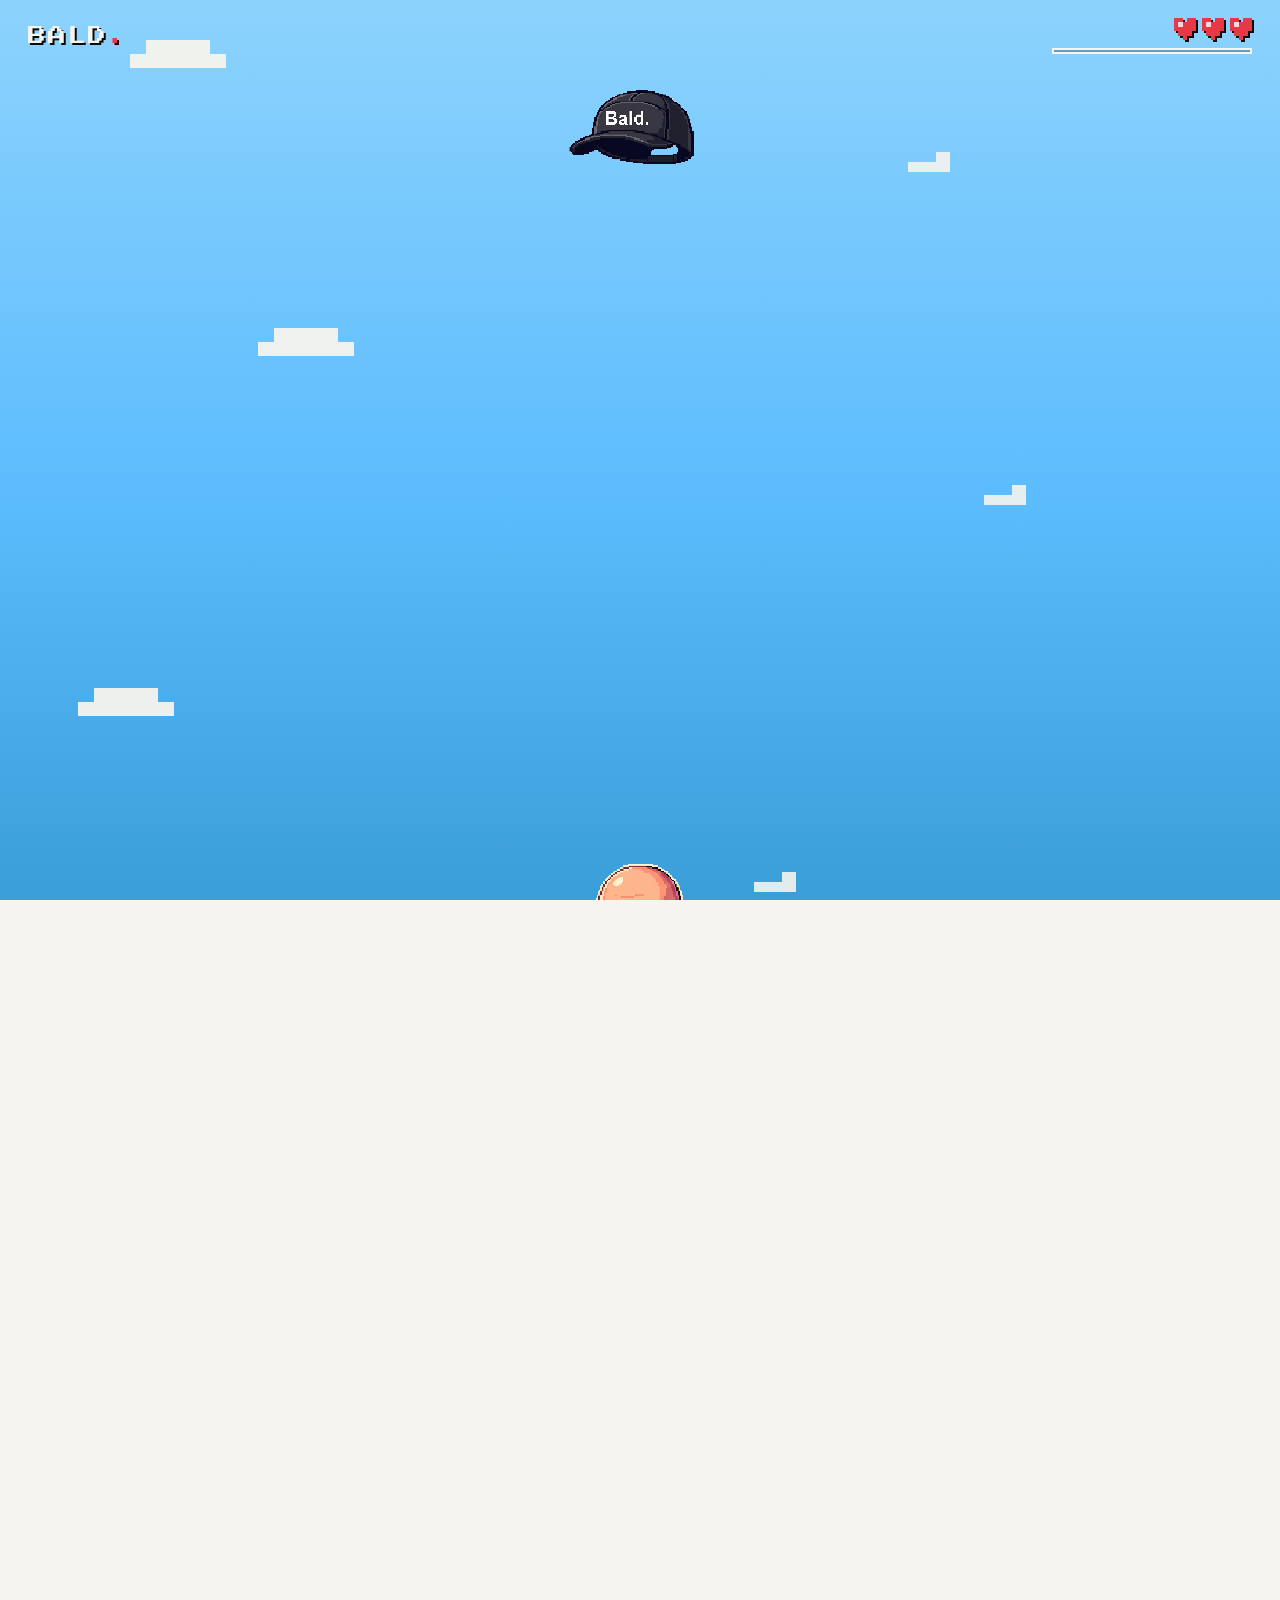
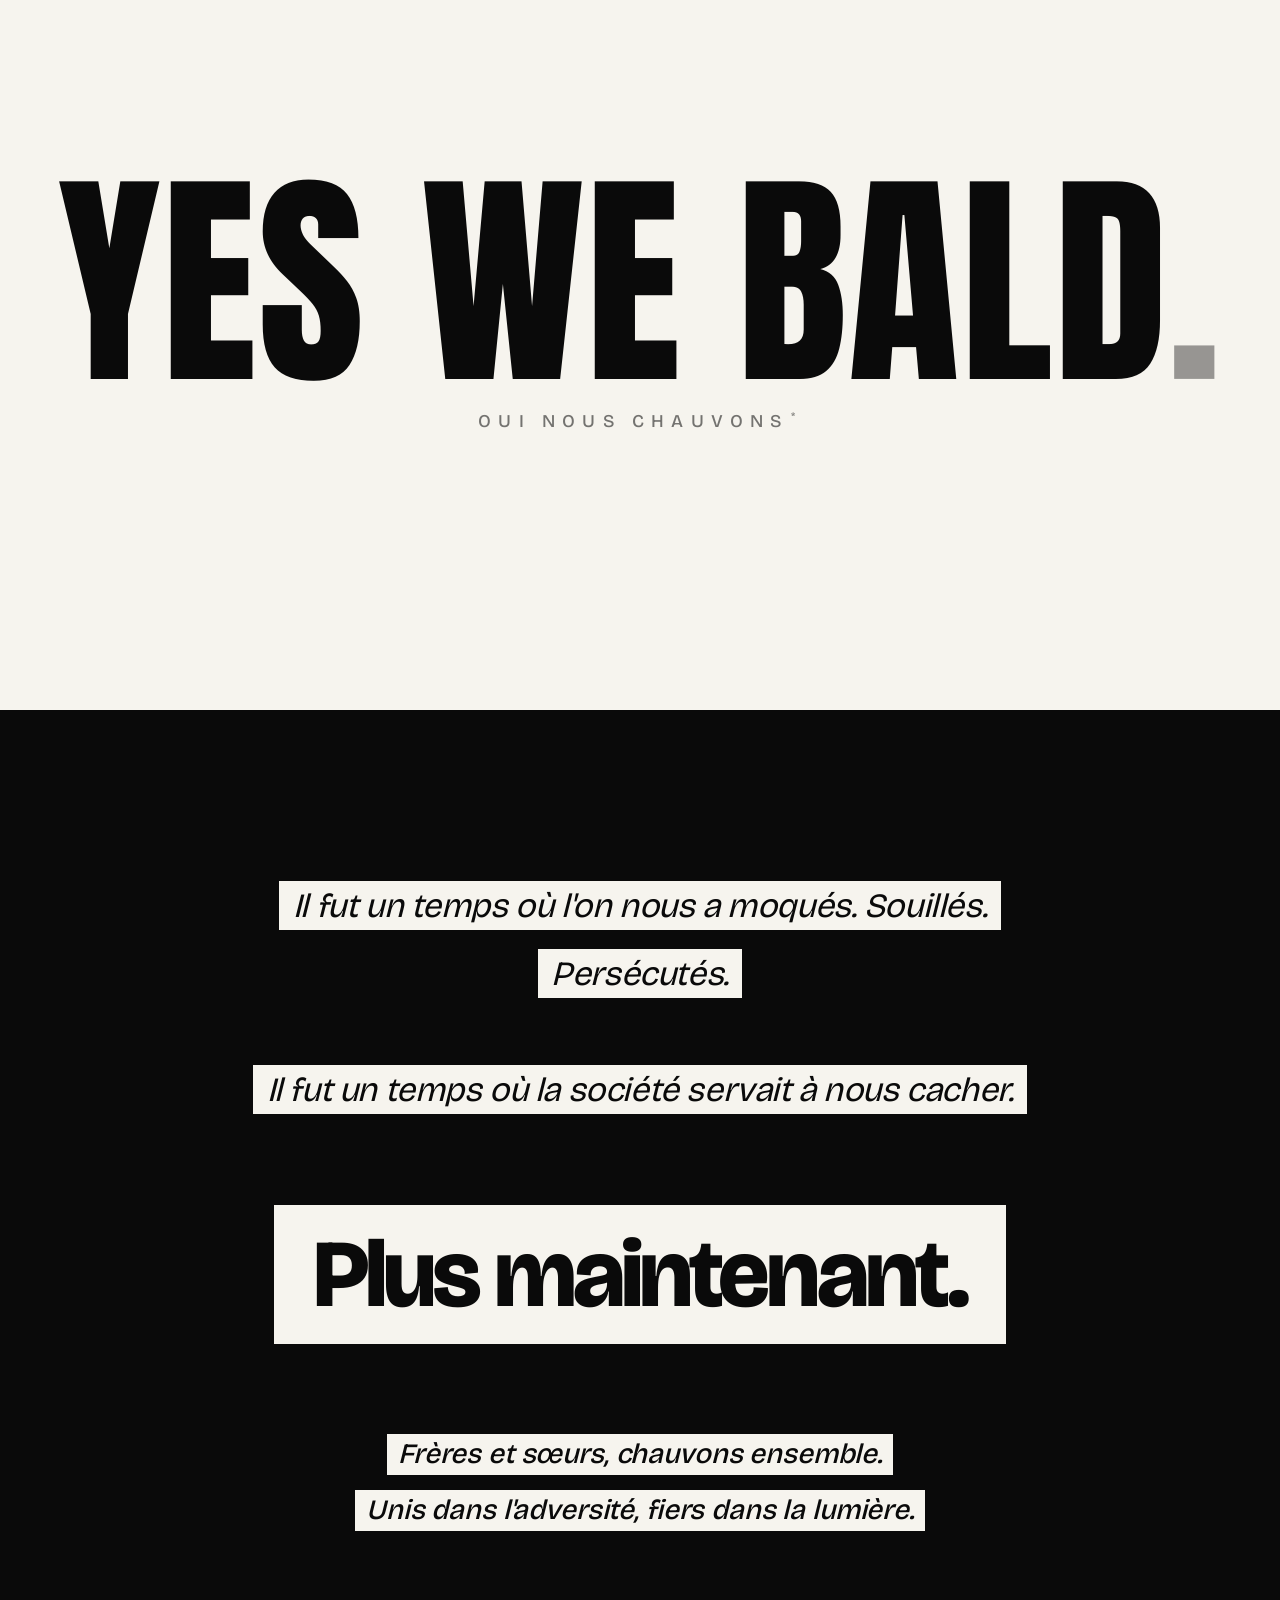
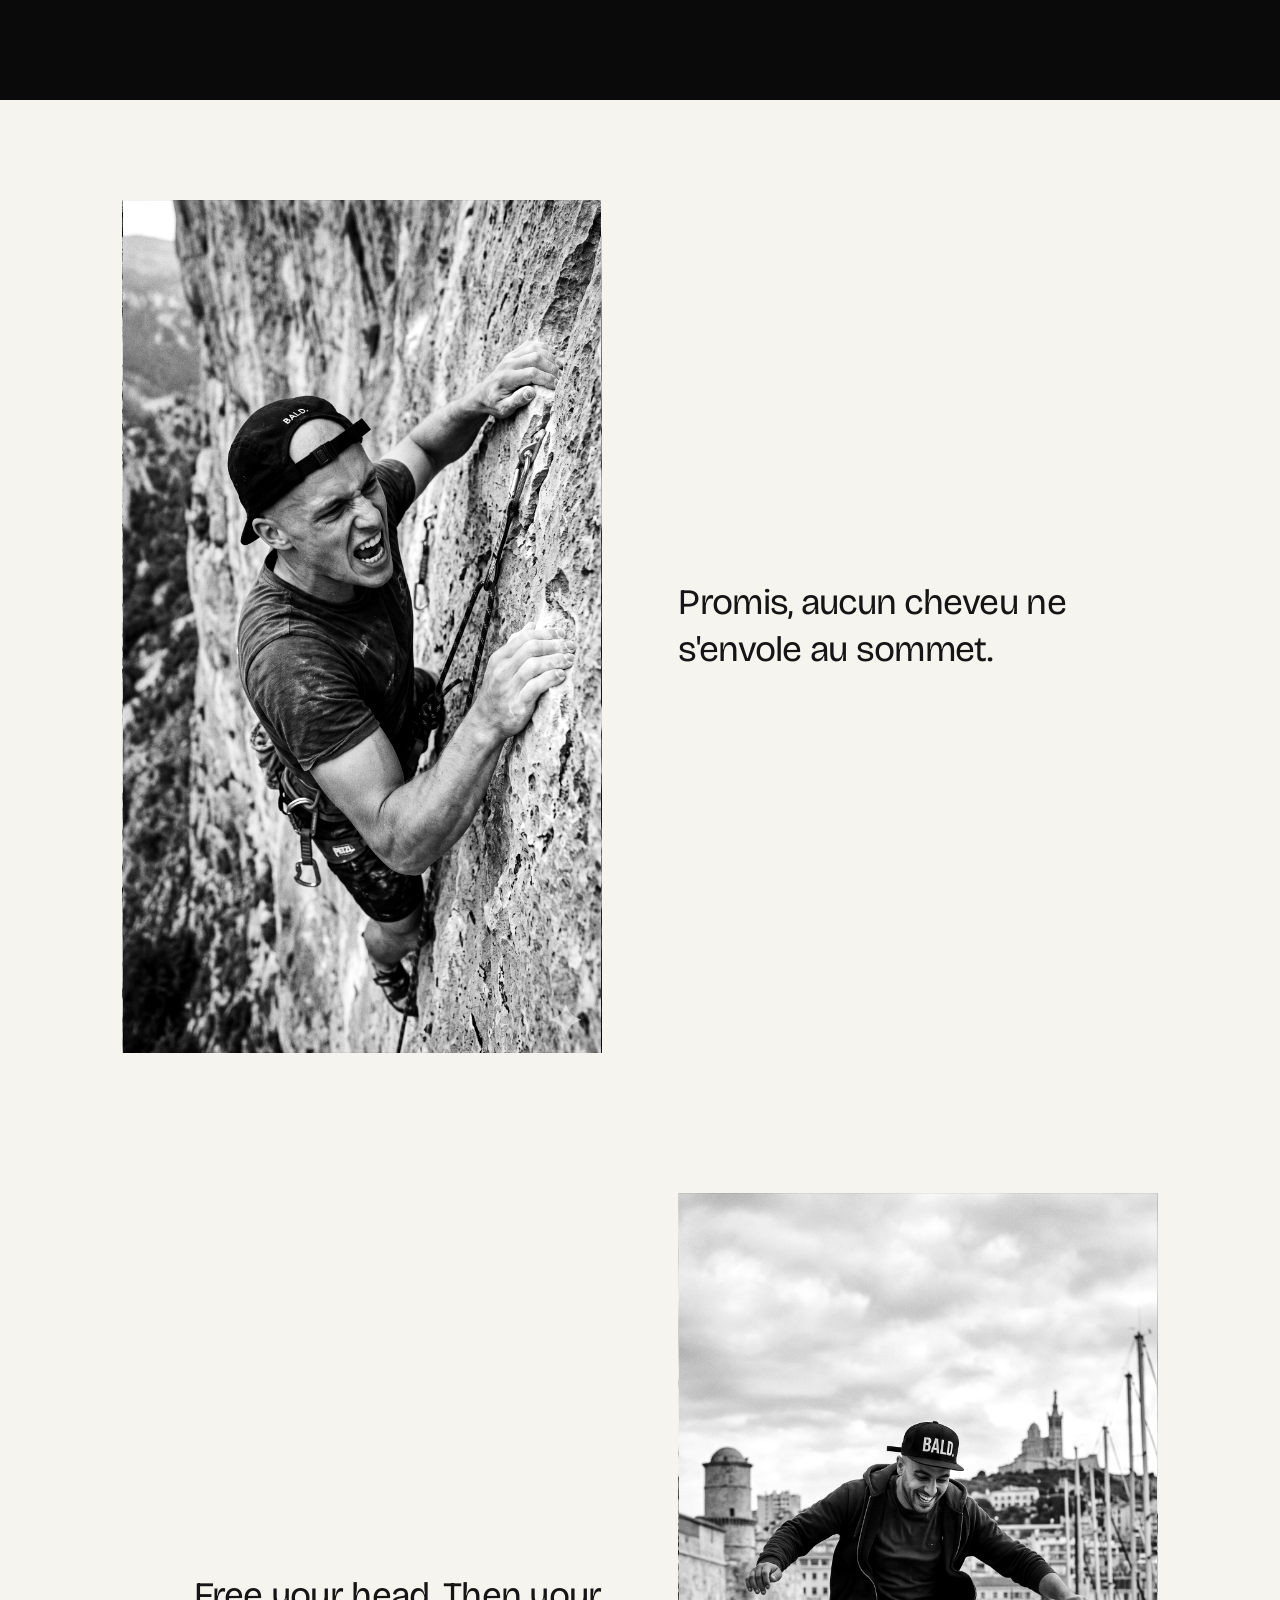
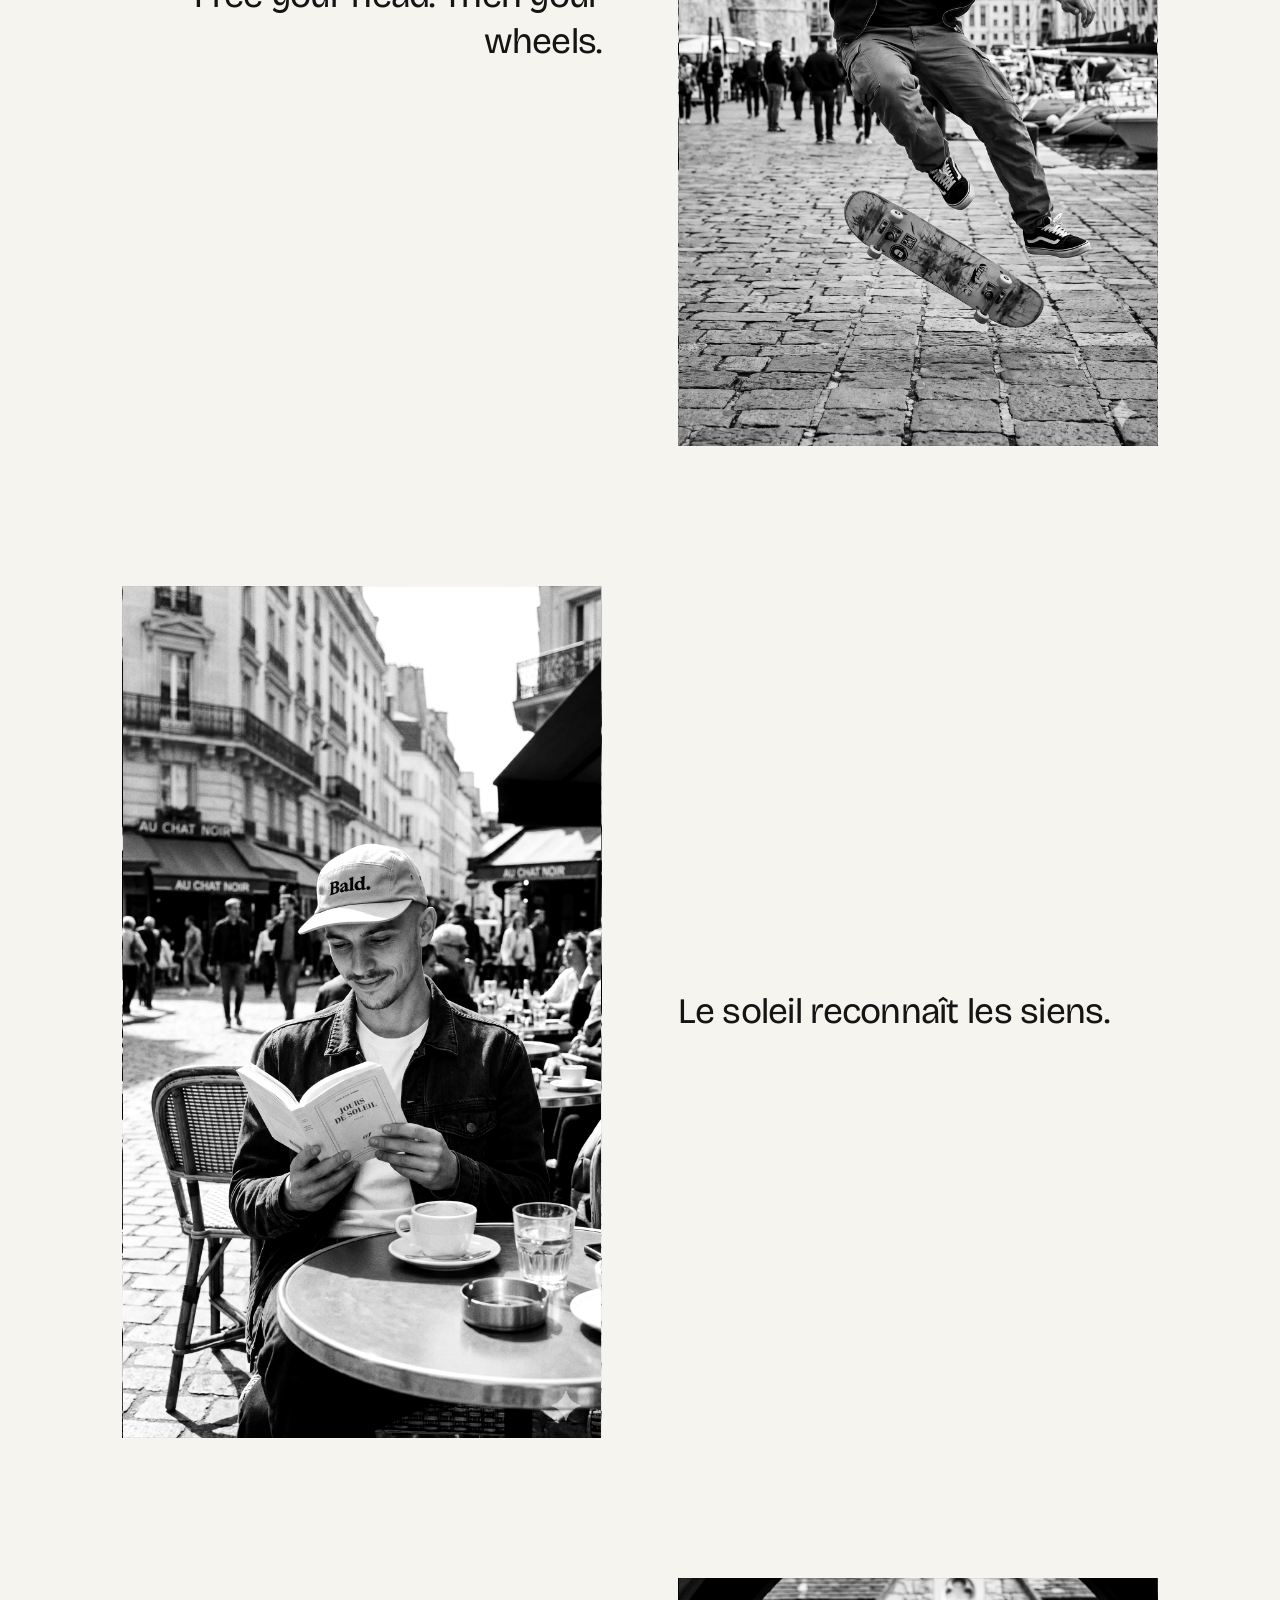
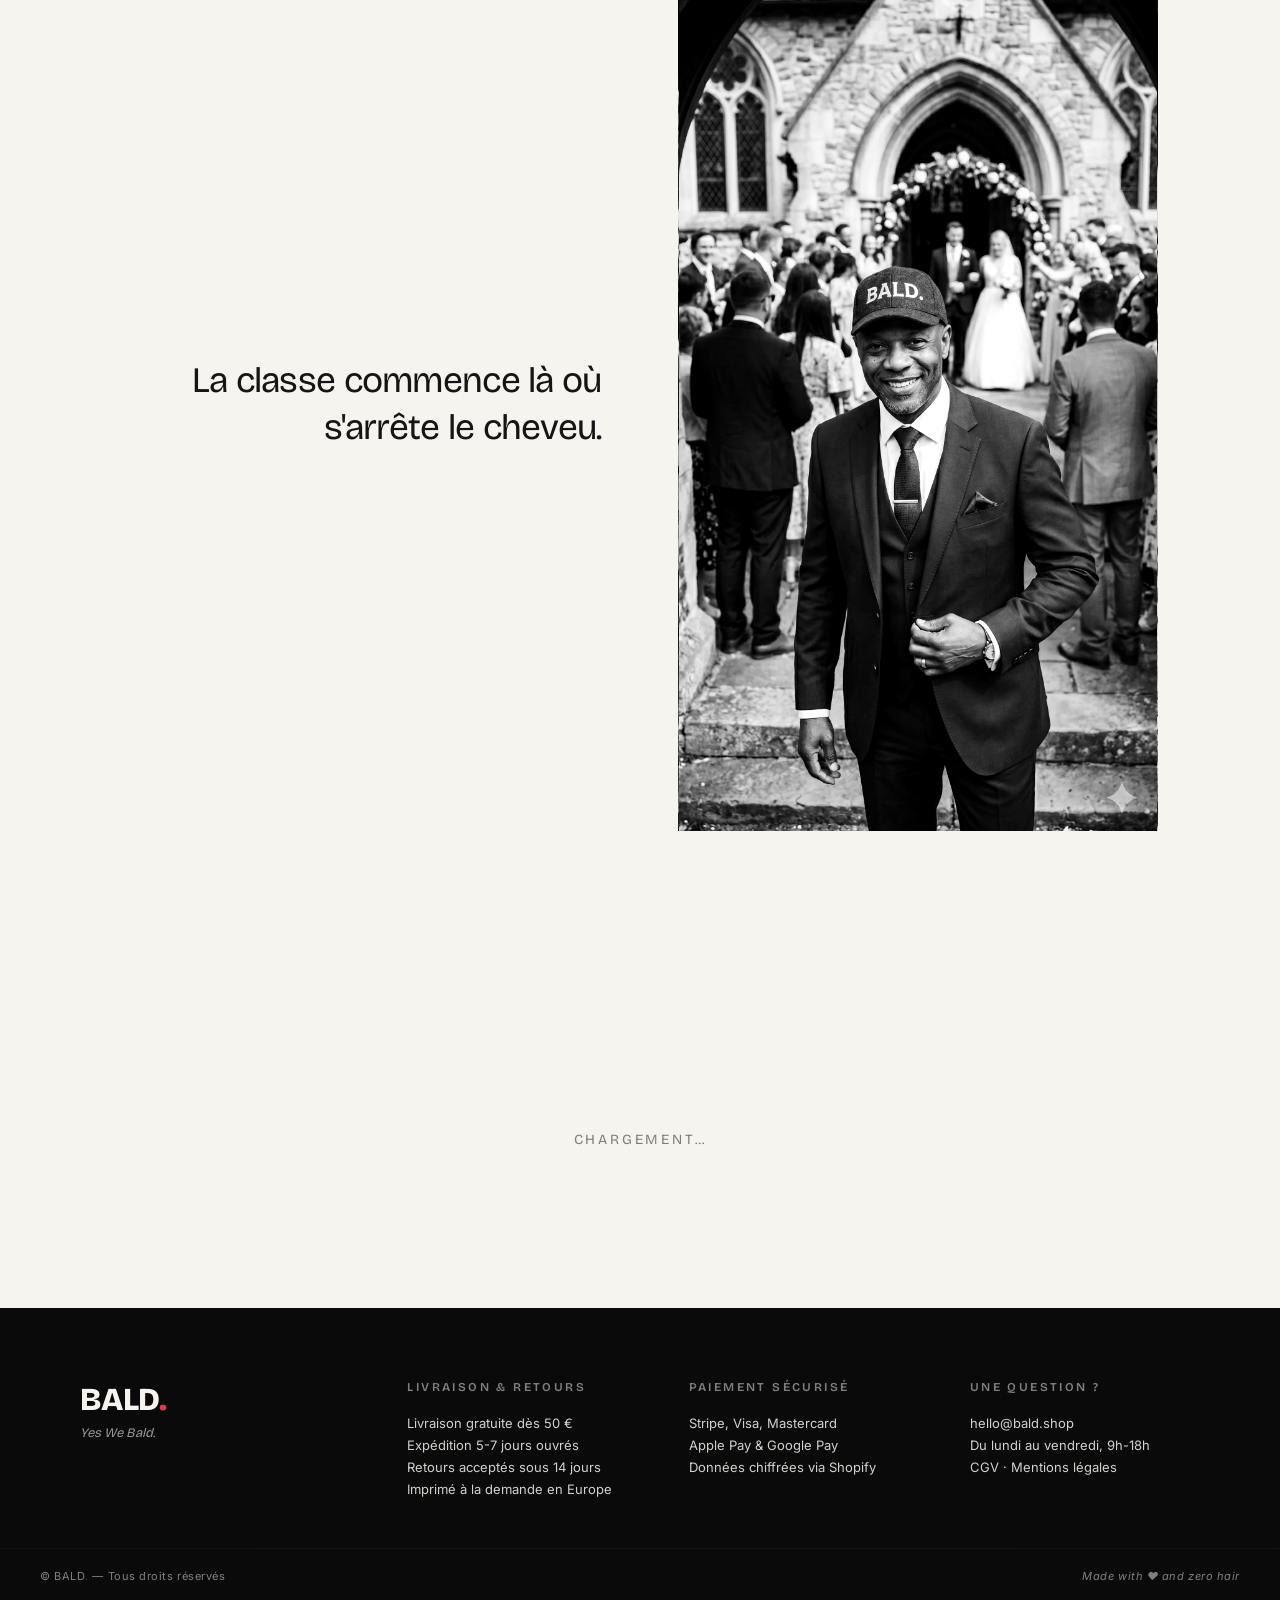
==== commit 13a5d069: "perf+SEO: WebP, metadata complete, page 404, page merci PERFORMANCE - Conversion des PNG en WebP via" ====
--- a/index.html
+++ b/index.html
@@ -3,7 +3,38 @@
 <head>
   <meta charset="UTF-8" />
   <meta name="viewport" content="width=device-width, initial-scale=1.0" />
-  <title>BALD.</title>
+
+  <!-- ============ SEO ============ -->
+  <title>BALD. — Casquettes pour chauves assumés · Yes We Bald</title>
+  <meta name="description" content="BALD. La marque streetwear pour chauves assumés. Casquettes brodées 6 couleurs, imprimées à la demande en Europe. Yes We Bald." />
+  <meta name="keywords" content="bald, casquette, chauve, streetwear, snapback, dad cap, 5 panneaux, Yes We Bald" />
+  <meta name="author" content="BALD." />
+  <meta name="theme-color" content="#0a0a0a" />
+  <link rel="canonical" href="https://bald.store/" />
+
+  <!-- ============ OPEN GRAPH (Facebook, LinkedIn, WhatsApp, iMessage) ============ -->
+  <meta property="og:type" content="website" />
+  <meta property="og:site_name" content="BALD." />
+  <meta property="og:title" content="Yes We Bald. — Casquettes pour chauves assumés" />
+  <meta property="og:description" content="La marque streetwear pour chauves assumés. Casquettes brodées, imprimées à la demande en Europe." />
+  <meta property="og:url" content="https://bald.store/" />
+  <meta property="og:image" content="https://bald.store/og-image.jpg" />
+  <meta property="og:image:width" content="1200" />
+  <meta property="og:image:height" content="630" />
+  <meta property="og:image:alt" content="Yes We Bald." />
+  <meta property="og:locale" content="fr_FR" />
+
+  <!-- ============ TWITTER / X CARDS ============ -->
+  <meta name="twitter:card" content="summary_large_image" />
+  <meta name="twitter:title" content="Yes We Bald. — Casquettes pour chauves assumés" />
+  <meta name="twitter:description" content="La marque streetwear pour chauves assumés. Casquettes brodées, imprimées à la demande en Europe." />
+  <meta name="twitter:image" content="https://bald.store/og-image.jpg" />
+
+  <!-- ============ FAVICONS ============ -->
+  <link rel="icon" type="image/svg+xml" href="favicon.svg" />
+  <link rel="apple-touch-icon" href="favicon.svg" />
+
+  <!-- ============ FONTS ============ -->
   <link rel="preconnect" href="https://fonts.googleapis.com" />
   <link rel="preconnect" href="https://fonts.gstatic.com" crossorigin />
   <link href="https://fonts.googleapis.com/css2?family=Press+Start+2P&display=swap" rel="stylesheet" />
@@ -69,19 +100,19 @@
 
     <!-- Casquette — sprite PNG -->
     <div class="cap" id="cap">
-      <img src="cap.png" alt="" draggable="false"/>
+      <img src="cap.webp" alt="" draggable="false"/>
     </div>
 
     <!-- Perso — 4 sprites PNG :
-         - guy.png          : etat de base (sans cap) — pendant la chute
-         - guy-wink.png     : etat wink (sans cap) — pas utilise pour l'instant
-         - guy-cap.png      : composite final (avec cap posee) — apres l'impact
-         - guy-cap-wink.png : composite + wink — anime pendant la punchline -->
+         - guy.webp          : etat de base (sans cap) — pendant la chute
+         - guy-wink.webp     : etat wink (sans cap) — pas utilise pour l'instant
+         - guy-cap.webp      : composite final (avec cap posee) — apres l'impact
+         - guy-cap-wink.webp : composite + wink — anime pendant la punchline -->
     <div class="bald-guy" id="baldGuy">
-      <img src="guy.png"          class="guy-base"     alt="" draggable="false"/>
-      <img src="guy-wink.png"     class="guy-wink"     alt="" draggable="false"/>
-      <img src="guy-cap.png"      class="guy-cap"      alt="" draggable="false"/>
-      <img src="guy-cap-wink.png" class="guy-cap-wink" alt="" draggable="false"/>
+      <img src="guy.webp"          class="guy-base"     alt="" draggable="false"/>
+      <img src="guy-wink.webp"     class="guy-wink"     alt="" draggable="false"/>
+      <img src="guy-cap.webp"      class="guy-cap"      alt="" draggable="false"/>
+      <img src="guy-cap-wink.webp" class="guy-cap-wink" alt="" draggable="false"/>
     </div>
 
     <!-- Flash d'impact -->
@@ -147,22 +178,22 @@
     <section class="lifestyle">
       <div class="lifestyle-block">
         <div class="lifestyle-img" data-label="ESCALADE"
-             style="background-image: url('lifestyle-escalade.png');"></div>
+             style="background-image: url('lifestyle-escalade.webp');"></div>
         <p class="lifestyle-caption">Promis, aucun cheveu ne s'envole au sommet.</p>
       </div>
       <div class="lifestyle-block">
         <div class="lifestyle-img" data-label="SKATE"
-             style="background-image: url('lifestyle-skate.png');"></div>
+             style="background-image: url('lifestyle-skate.webp');"></div>
         <p class="lifestyle-caption">Free your head. Then your wheels.</p>
       </div>
       <div class="lifestyle-block">
         <div class="lifestyle-img" data-label="LECTURE"
-             style="background-image: url('lifestyle-lecture.png');"></div>
+             style="background-image: url('lifestyle-lecture.webp');"></div>
         <p class="lifestyle-caption">Le soleil reconnaît les siens.</p>
       </div>
       <div class="lifestyle-block">
         <div class="lifestyle-img" data-label="COSTAR"
-             style="background-image: url('lifestyle-costar.png');"></div>
+             style="background-image: url('lifestyle-costar.webp');"></div>
         <p class="lifestyle-caption">La classe commence là où s'arrête le cheveu.</p>
       </div>
     </section>
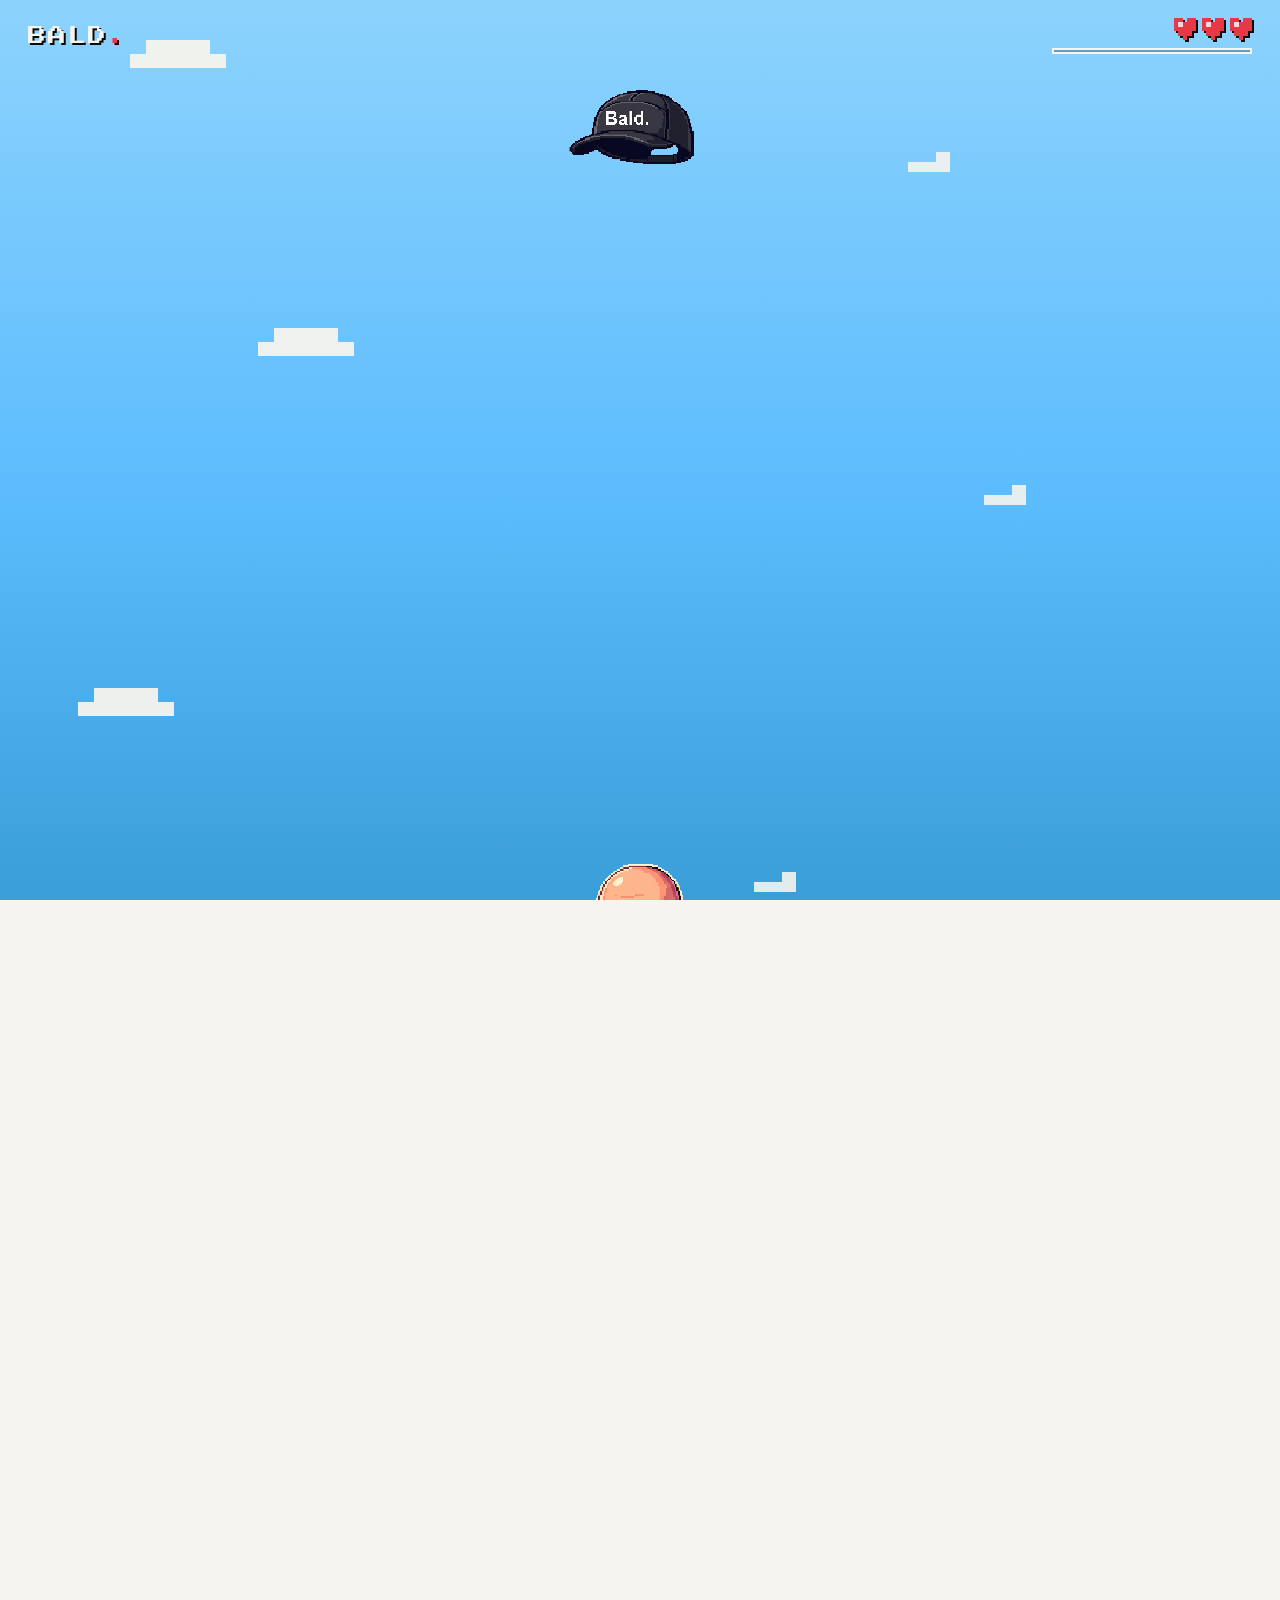
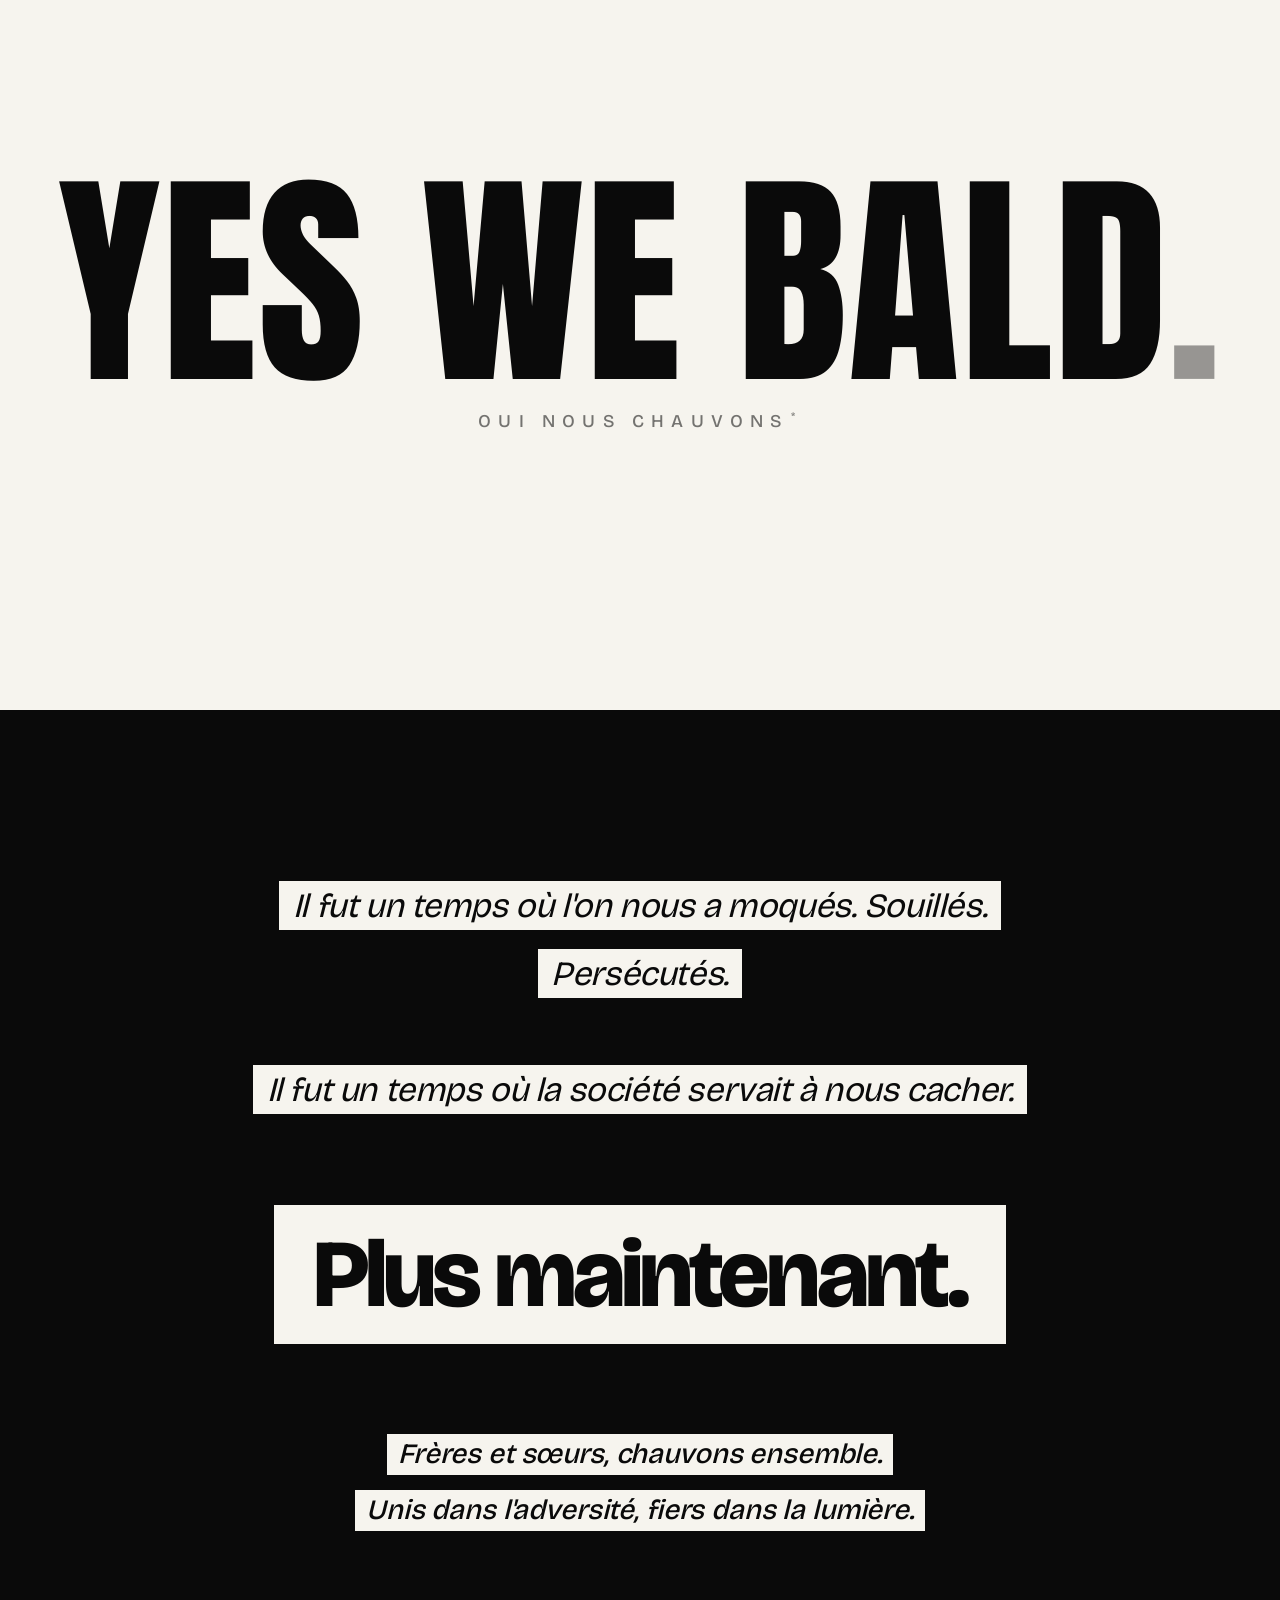
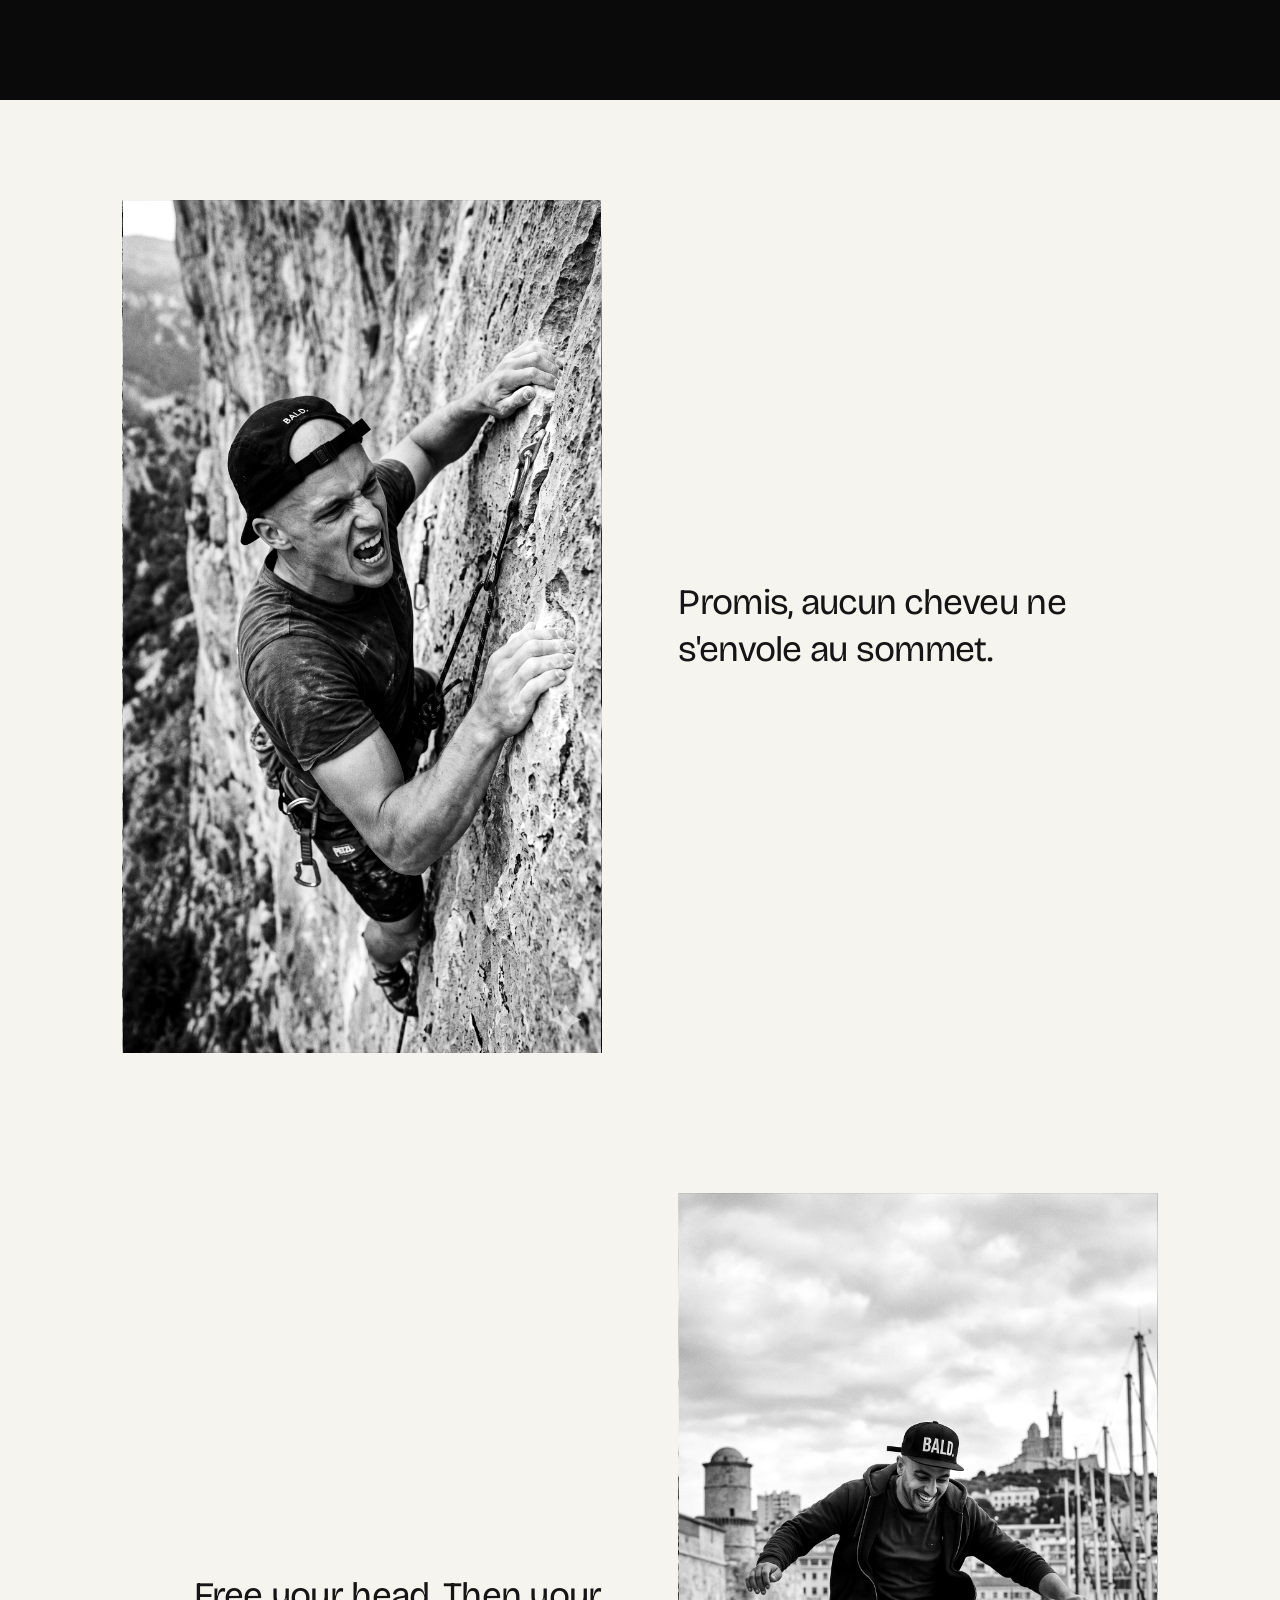
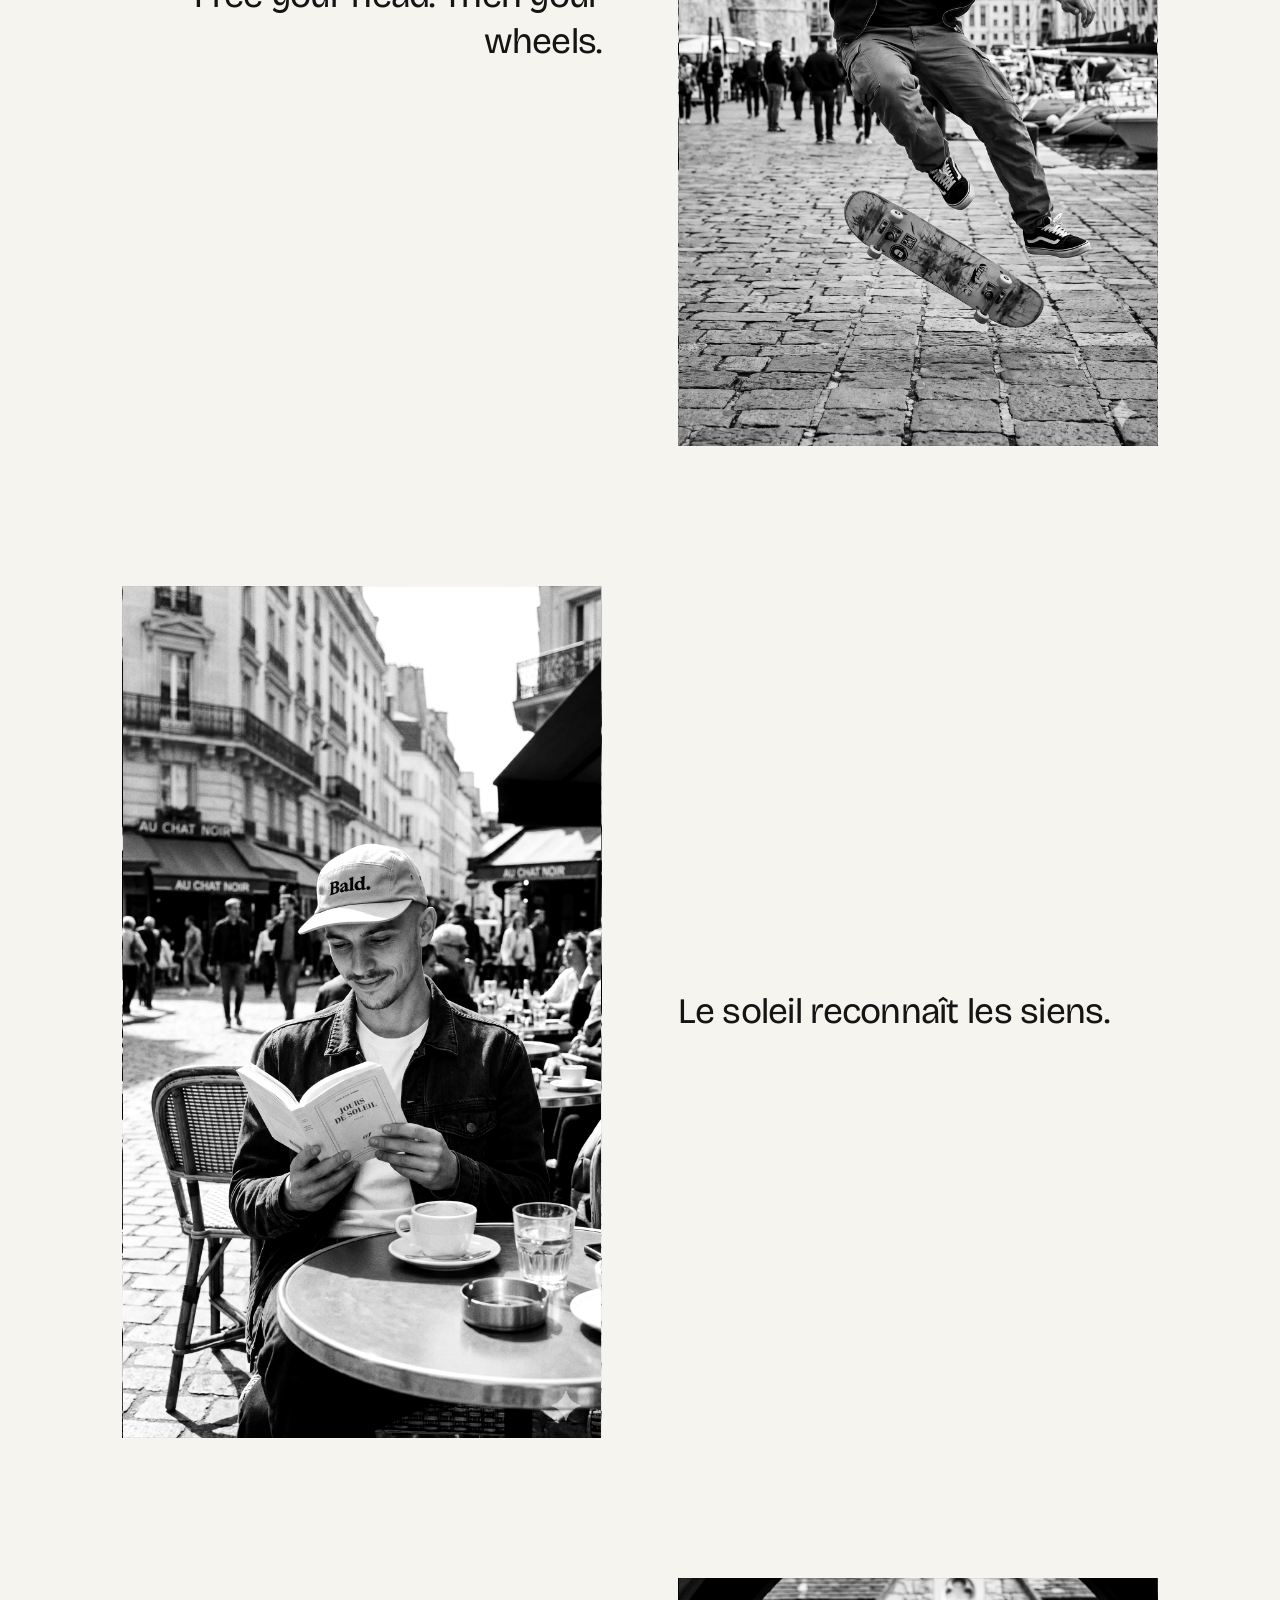
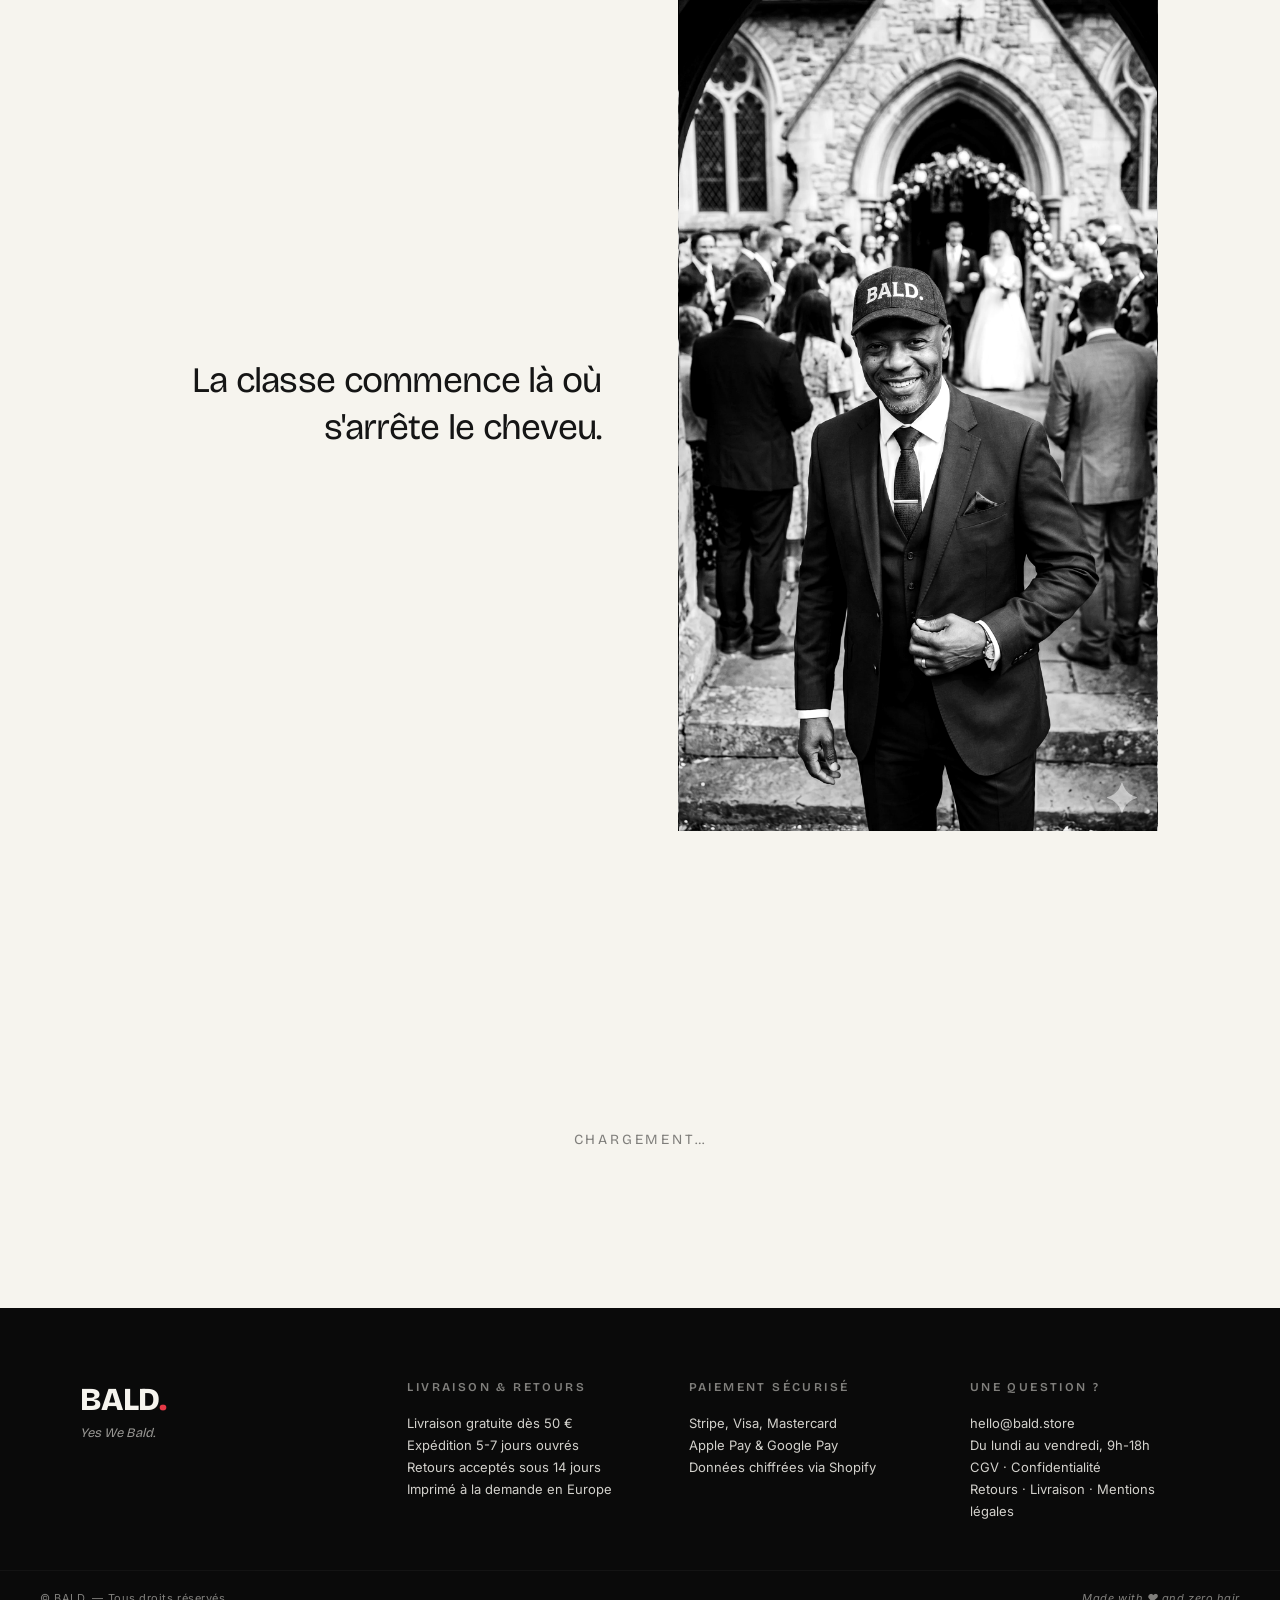
==== commit f5f65707: "feat(policy): dynamic policy page + footer links - New policy.html: single page rendering all 5 poli" ====
--- a/index.html
+++ b/index.html
@@ -242,9 +242,17 @@
         <div class="footer-col">
           <h4 class="footer-h">Une question ?</h4>
           <ul>
-            <li><a href="mailto:hello@bald.shop">hello@bald.shop</a></li>
+            <li><a href="mailto:hello@bald.store">hello@bald.store</a></li>
             <li>Du lundi au vendredi, 9h-18h</li>
-            <li><a href="#">CGV</a> · <a href="#">Mentions légales</a></li>
+            <li>
+              <a href="policy.html?p=terms">CGV</a> ·
+              <a href="policy.html?p=privacy">Confidentialité</a>
+            </li>
+            <li>
+              <a href="policy.html?p=refund">Retours</a> ·
+              <a href="policy.html?p=shipping">Livraison</a> ·
+              <a href="policy.html?p=legal">Mentions légales</a>
+            </li>
           </ul>
         </div>
 
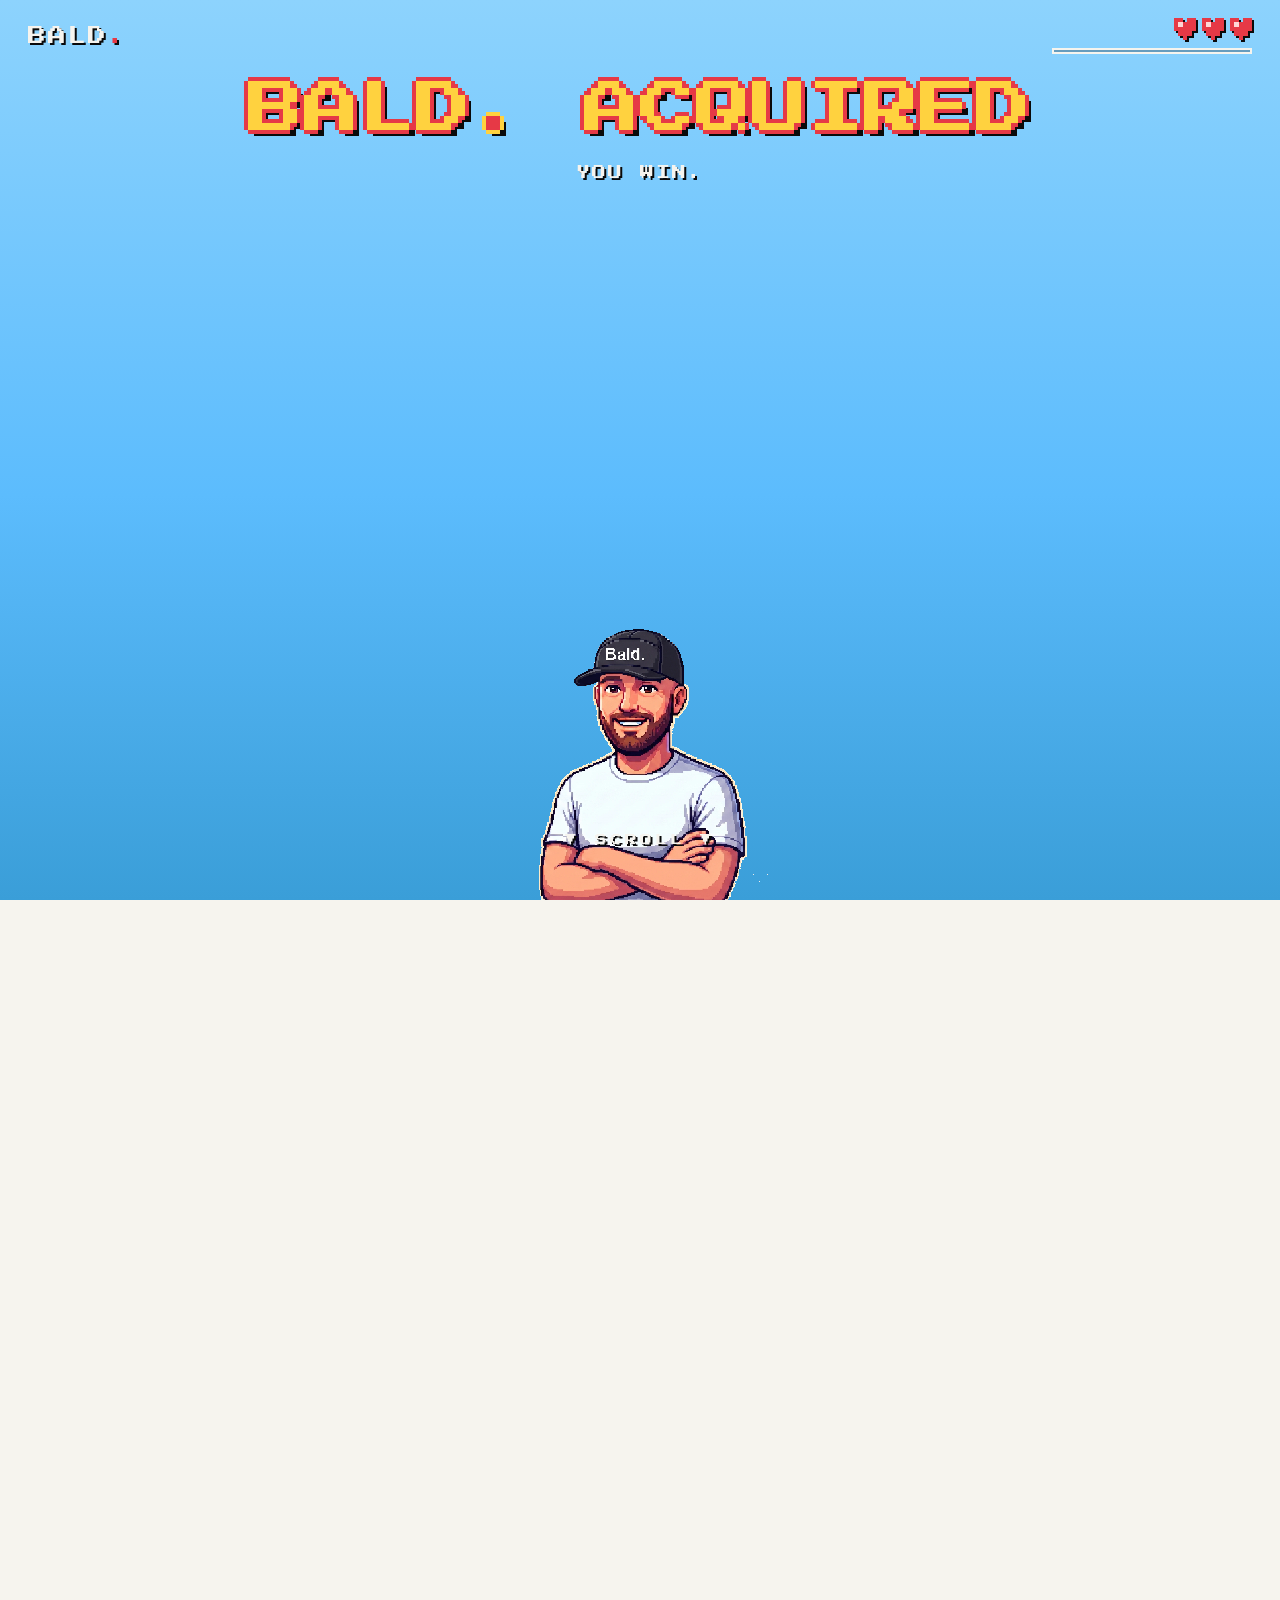
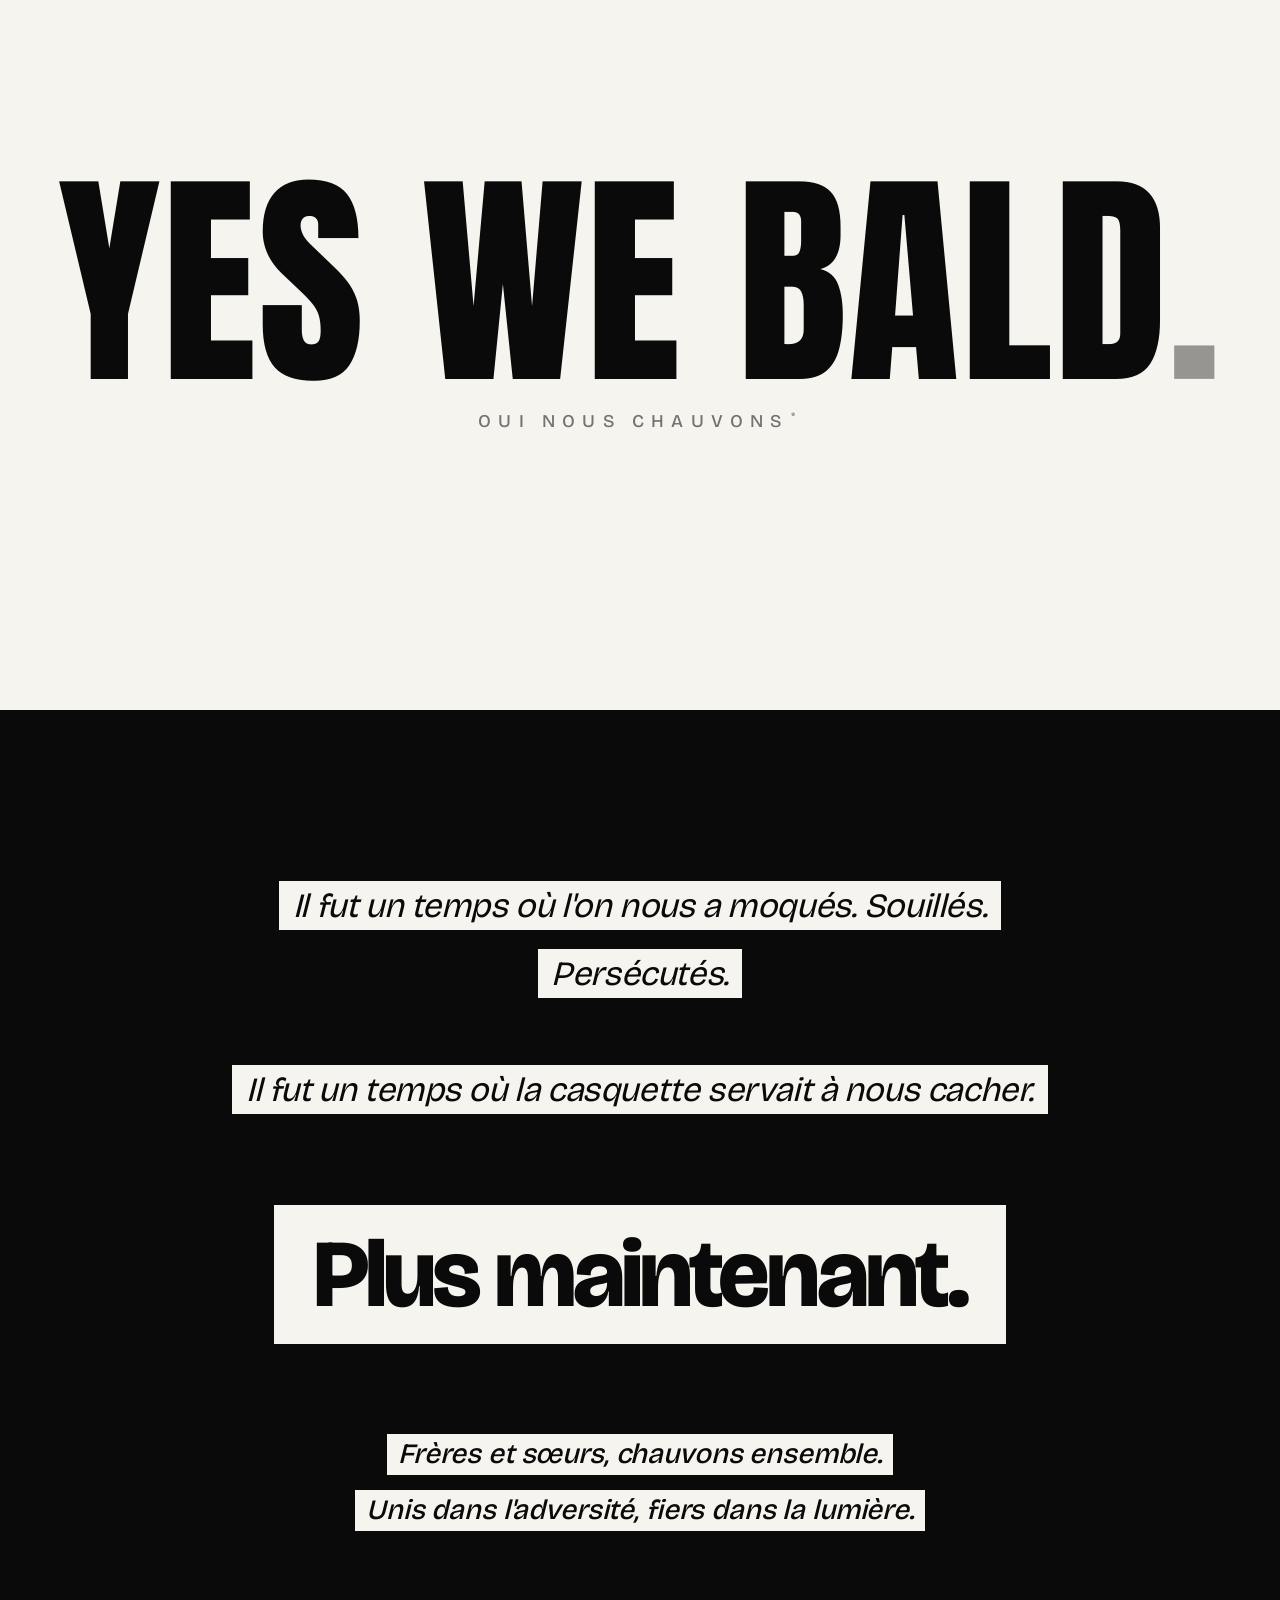
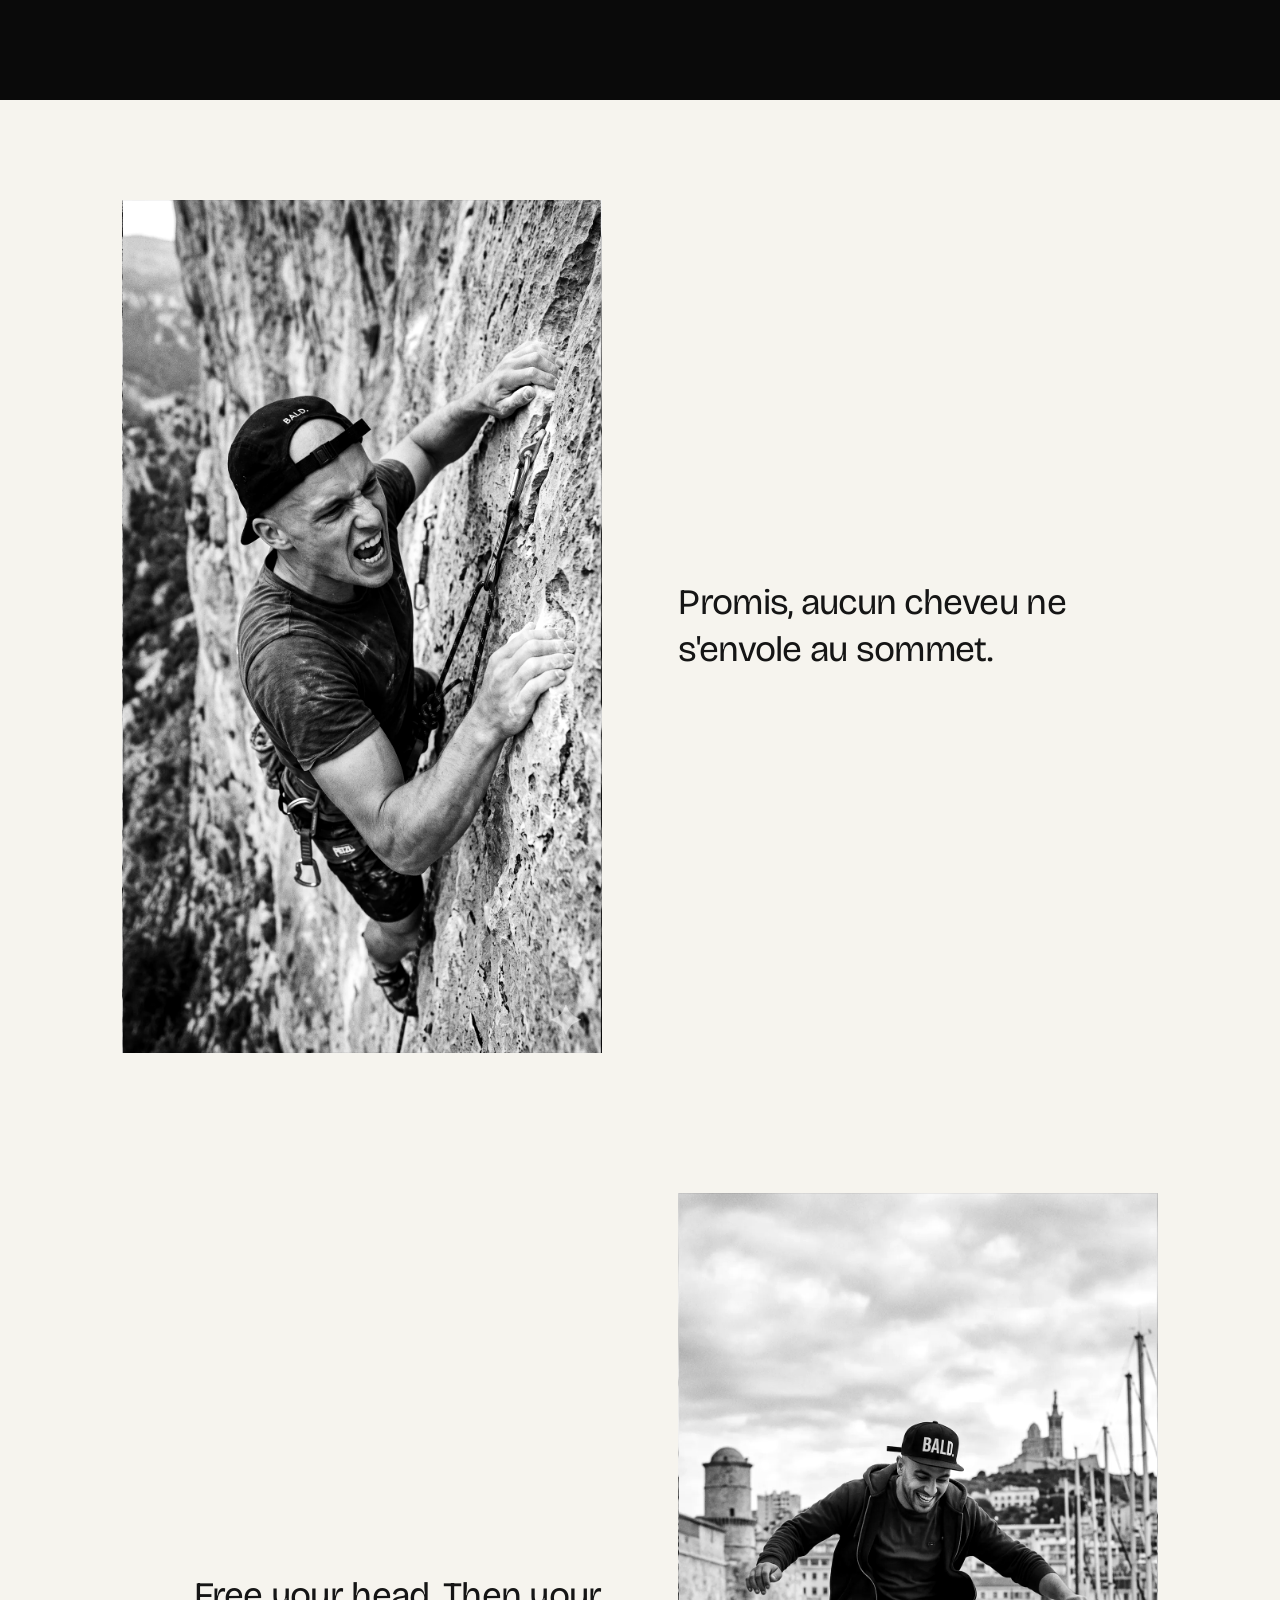
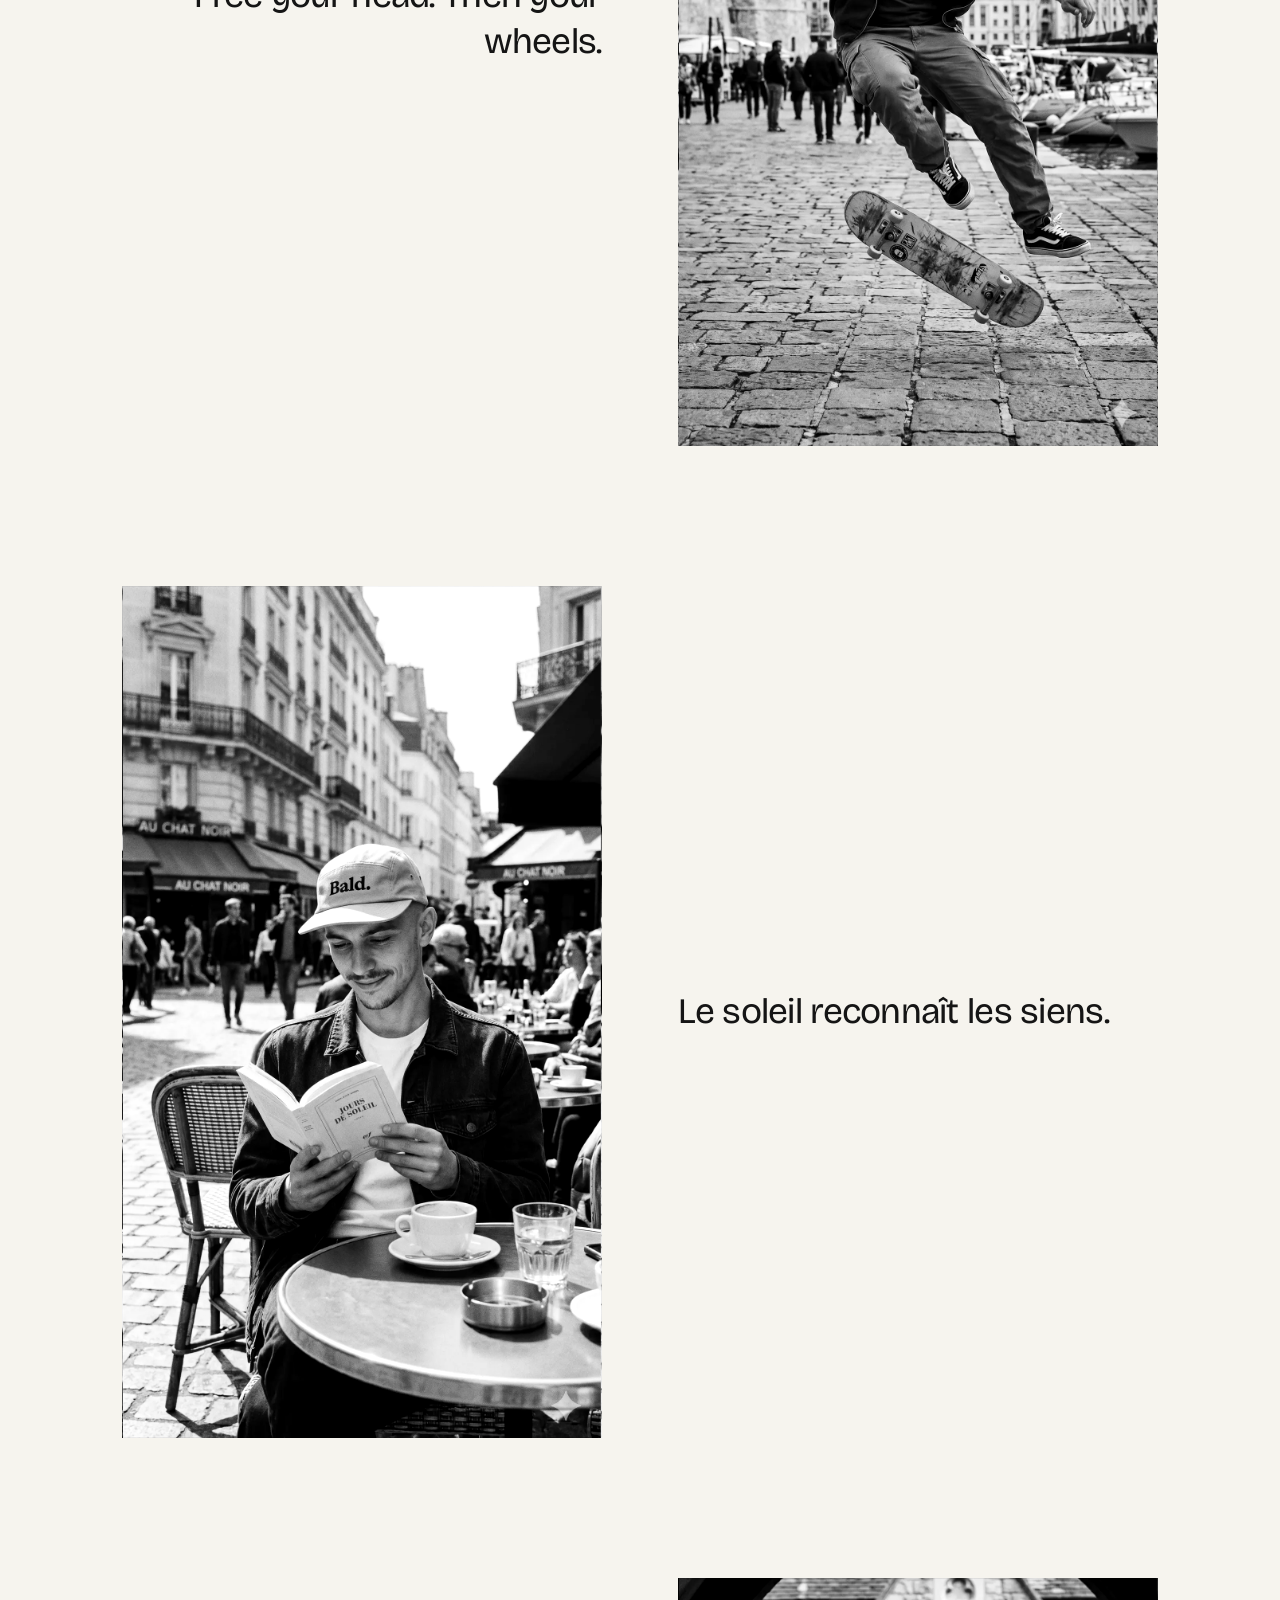
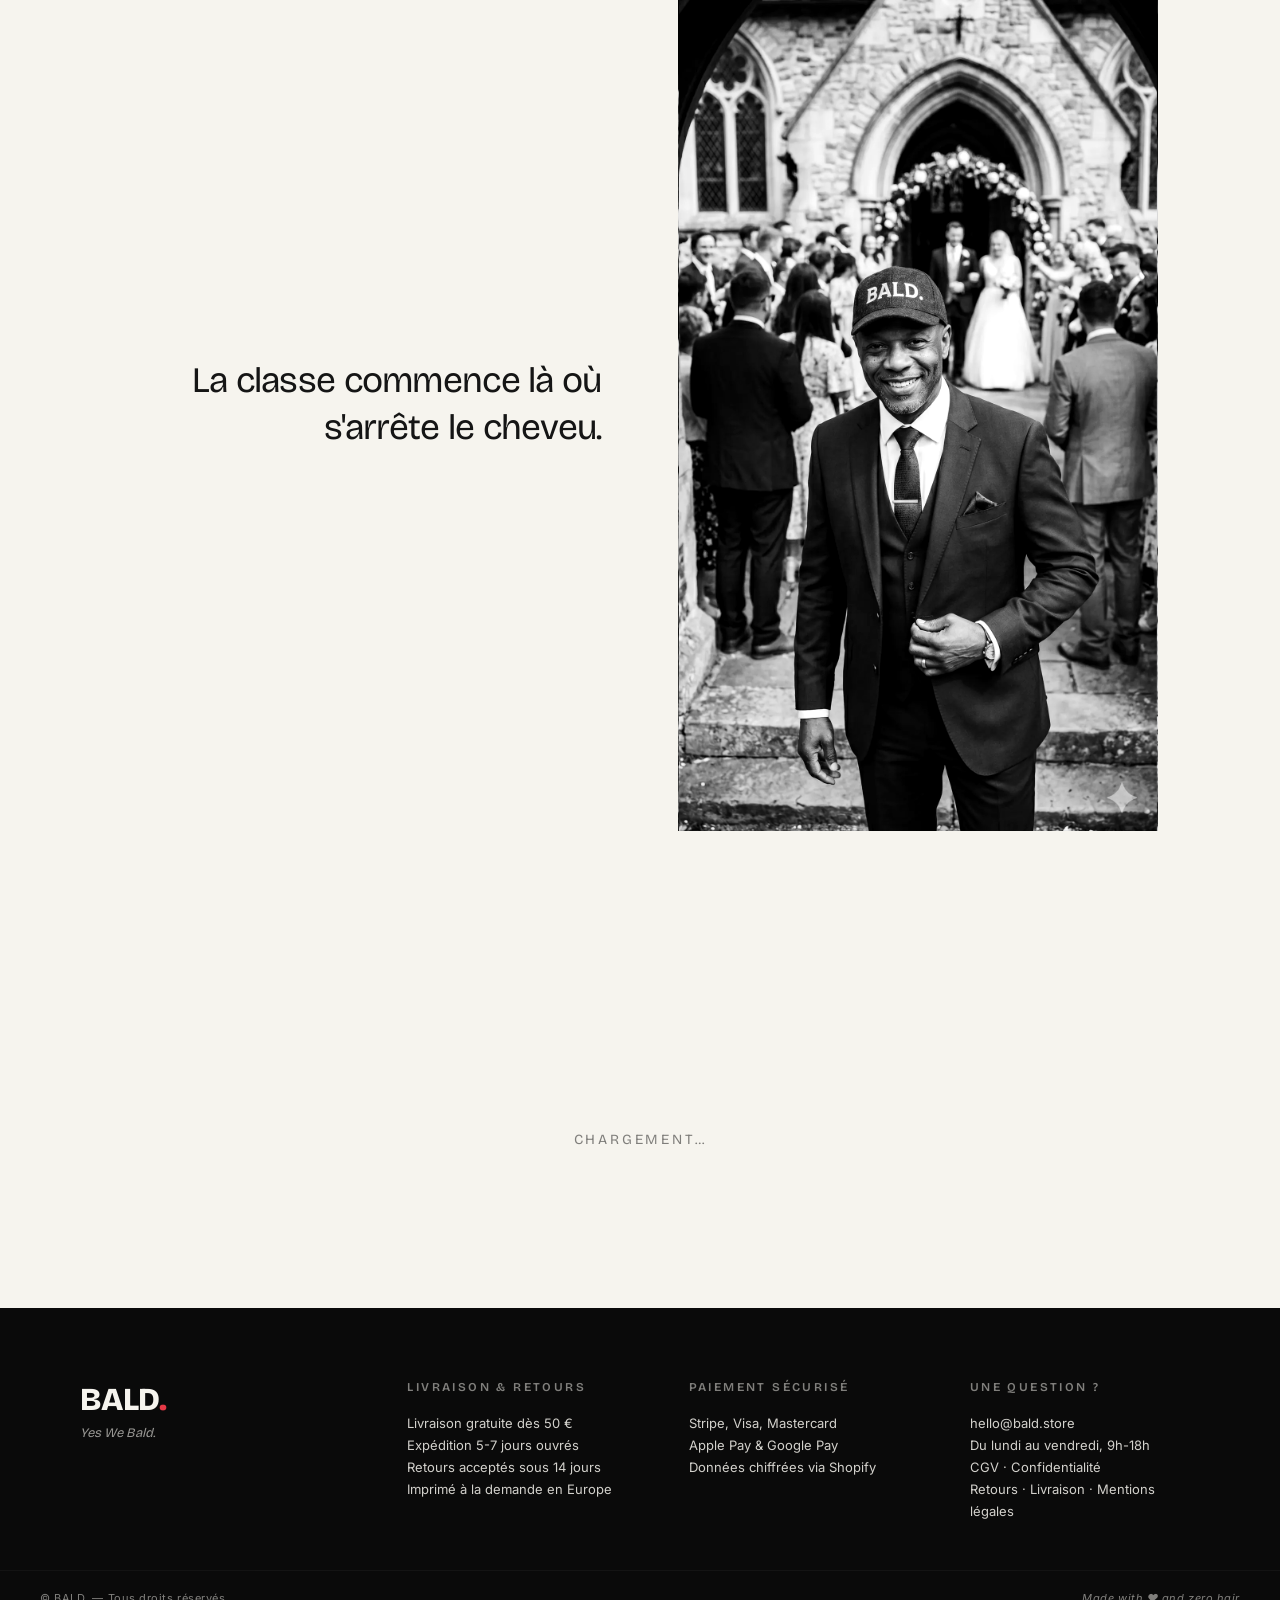
==== commit 02db5f4d: "fix(manifesto): casquette, not societe — restore intended meaning" ====
--- a/index.html
+++ b/index.html
@@ -21,7 +21,7 @@
   <meta property="og:image" content="https://bald.store/og-image.jpg" />
   <meta property="og:image:width" content="1200" />
   <meta property="og:image:height" content="630" />
-  <meta property="og:image:alt" content="Yes We Bald." />
+  <meta property="og:image:alt" content="Casquette 5 panels noire brodée Bald. — La casquette des vrais chauves." />
   <meta property="og:locale" content="fr_FR" />
 
   <!-- ============ TWITTER / X CARDS ============ -->
@@ -166,7 +166,7 @@
     <section class="manifeste">
       <div class="manifeste-inner">
         <p class="manifeste-line"><span class="hl">Il fut un temps où l'on nous a moqués. Souillés. Persécutés.</span></p>
-        <p class="manifeste-line"><span class="hl">Il fut un temps où la société servait à nous cacher.</span></p>
+        <p class="manifeste-line"><span class="hl">Il fut un temps où la casquette servait à nous cacher.</span></p>
         <p class="manifeste-bang"><span class="hl">Plus maintenant.</span></p>
         <p class="manifeste-end">
           <span class="hl">Frères et sœurs, chauvons ensemble.</span><br/>
